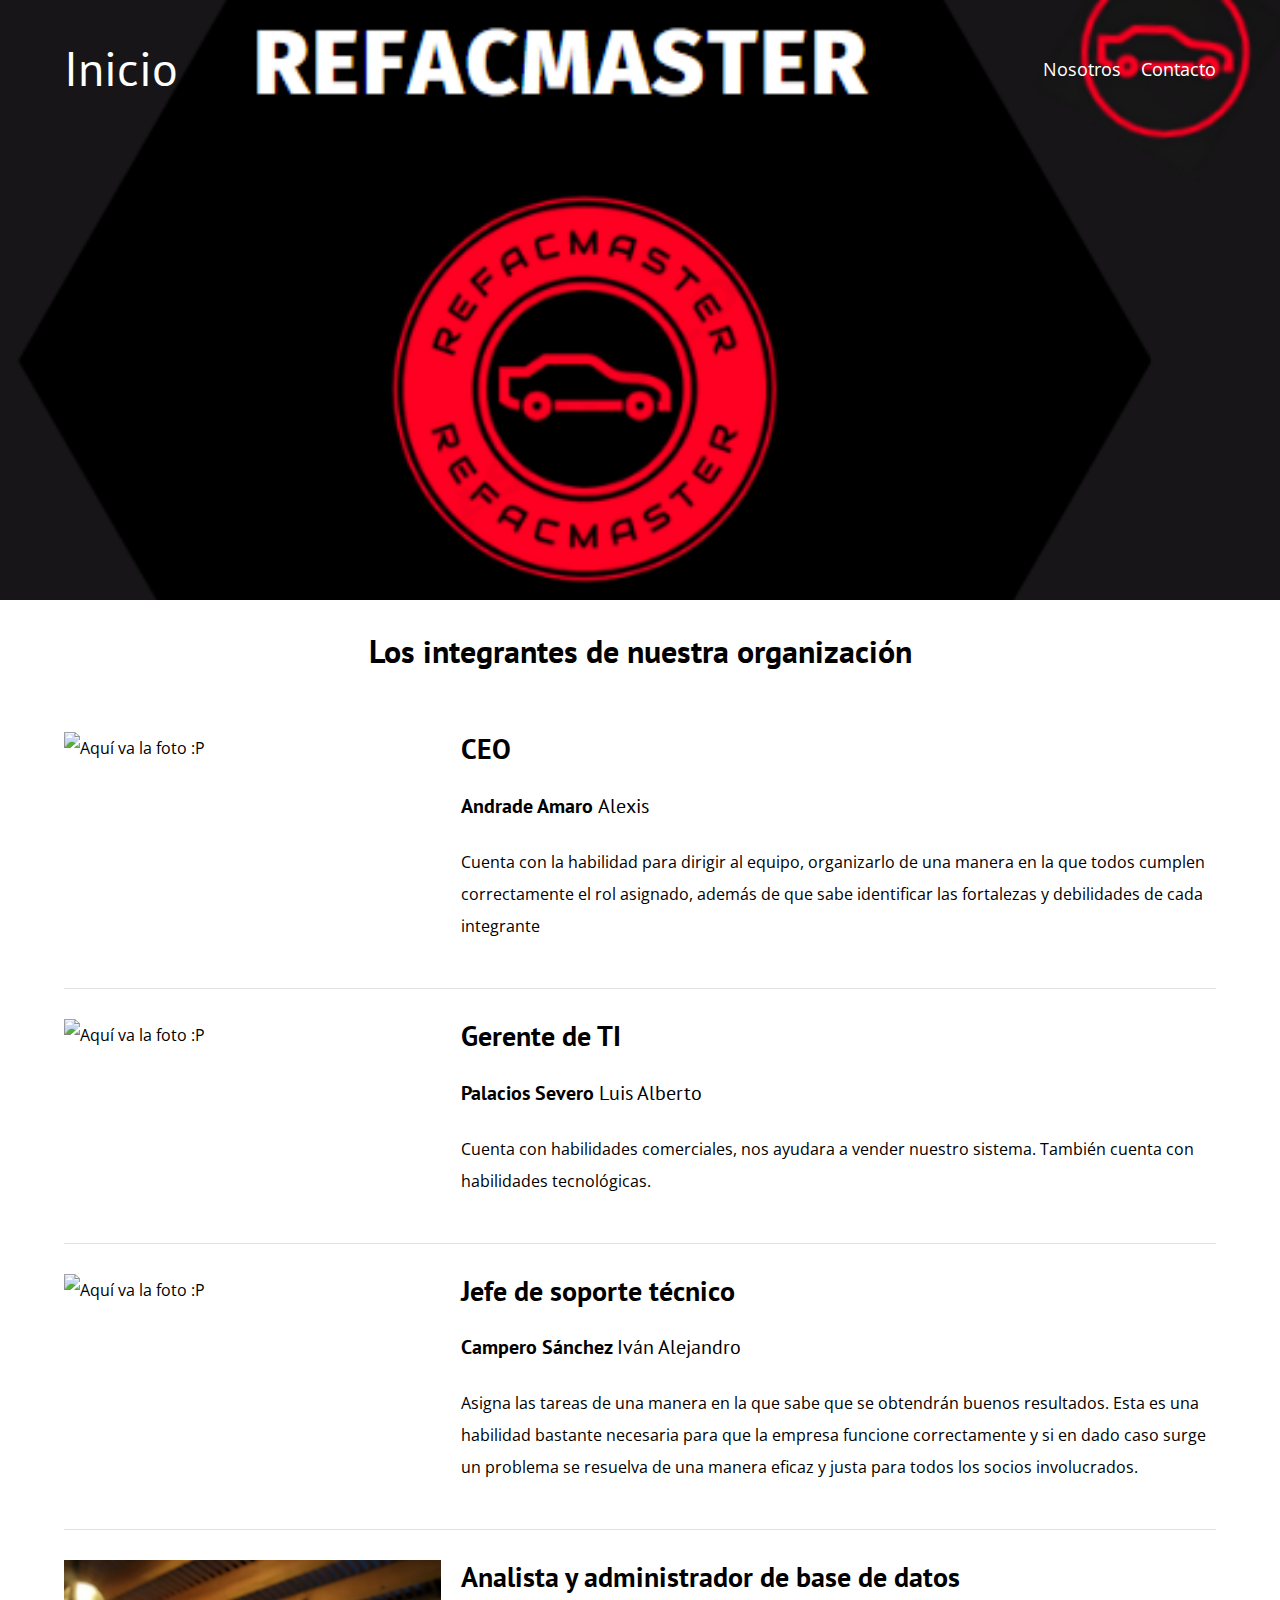
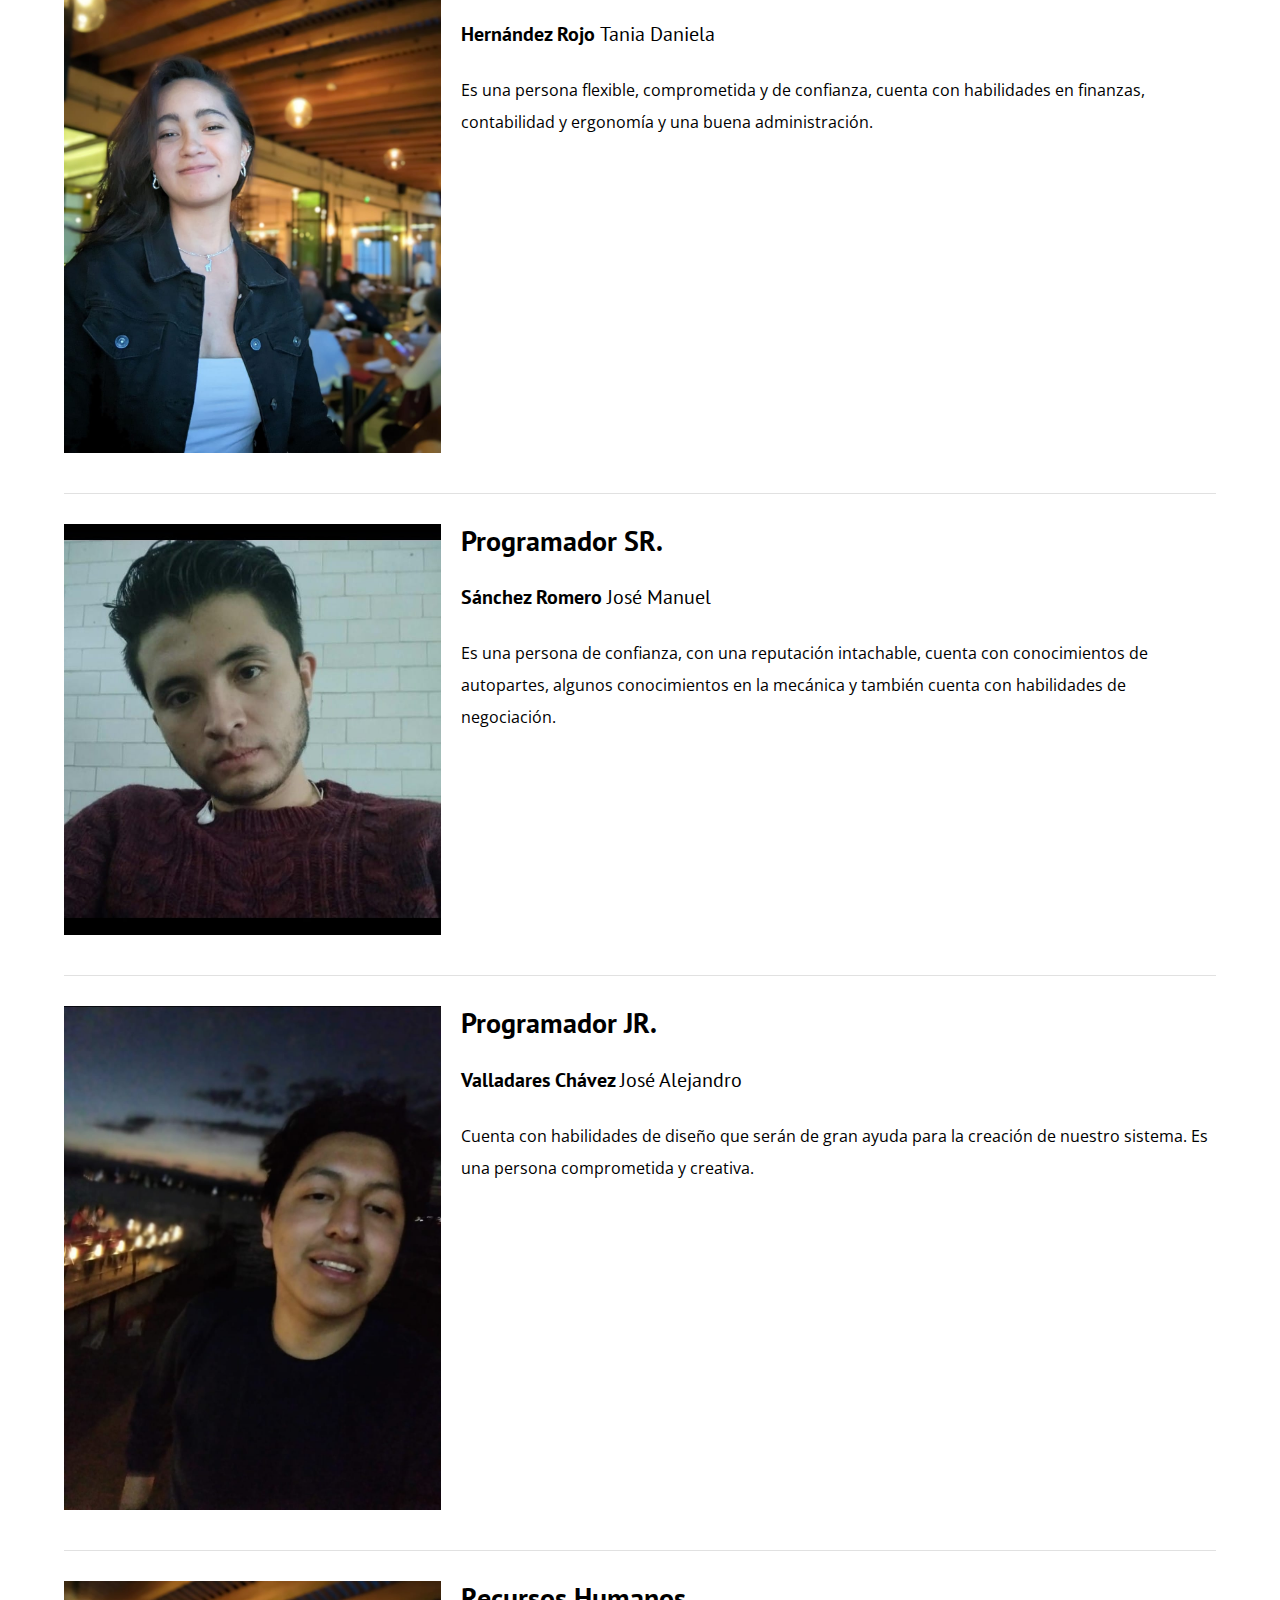
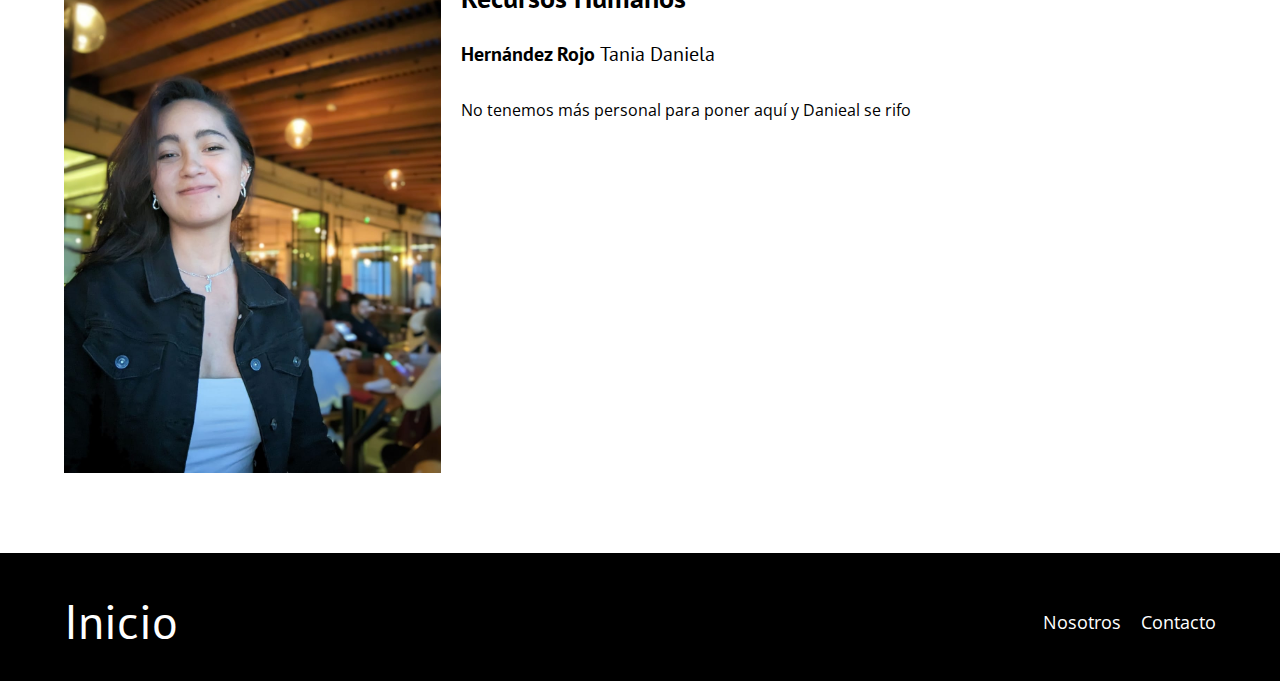
==== cursos.html @ 2805e632 "Add files via upload" ====
<!DOCTYPE html>
<html lang="en">
<head>
    <meta charset="UTF-8">
    <meta name="viewport" content="width=device-width, initial-scale=1.0">
    
    <link rel="stylesheet" href="css/normalize.css">
    <link href="https://fonts.googleapis.com/css2?family=Open+Sans&family=PT+Sans:wght@400;700&display=swap" rel="stylesheet">
    <link rel="stylesheet" href="css/style.css">
</head>
<body>

    <header class="header">

        <div class="contenedor">
            <div class="barra">
                <a class="logo" href="index.html">
                    <h1 class="logo__nombre no-margin centrar-texto">Inicio<span class="logo__bold"></span></h1>
                </a>

                <nav class="navegacion">
                    <a href="cursos.html" class="navegacion__enlace">Nosotros</a>
                    <a href="contacto.html" class="navegacion__enlace">Contacto</a>
                </nav>
            </div>
        </div>
    </header>

    <main class="contenedor">
        <h3 class="centrar-texto">Los integrantes de nuestra organización</h3>

        <div class="curso">
            <div class="curso__imagen">
                <img src="img/SN.jpg" alt="Aquí va la foto :P">
            </div>
            <div class="curso__informacion">
                <h4 class="no-margin">CEO</h4>
                <p class="curso__label">Andrade Amaro 
                    <span class="curso__info">Alexis</span>
                </p>
                <p class="curso__descripcion">
                    Cuenta con la habilidad para dirigir al equipo, organizarlo de una manera en 
                    la que todos cumplen correctamente el rol asignado, además de que sabe 
                    identificar las fortalezas y debilidades de cada integrante
                </p>
            </div> <!--.curso-informacion-->
        </div> <!--.curso -->

        <div class="curso">
            <div class="curso__imagen">
                <img src="img/SN.jpg" alt="Aquí va la foto :P">
            </div>
            <div class="curso__informacion">
                <h4 class="no-margin">Gerente de TI</h4>
                <p class="curso__label">Palacios Severo 
                    <span class="curso__info">Luis Alberto</span>
                </p>
             
                <p class="curso__descripcion">
                    Cuenta con habilidades comerciales, nos ayudara a vender 
                    nuestro sistema. También cuenta con habilidades tecnológicas. 
                </p>
            </div> <!--.curso-informacion-->
        </div> <!--.curso -->

        <div class="curso">
            <div class="curso__imagen">
                <img src="img/SN.jpg" alt="Aquí va la foto :P">
            </div>
            <div class="curso__informacion">
                <h4 class="no-margin">Jefe de soporte técnico</h4>
                <p class="curso__label">Campero Sánchez
                    <span class="curso__info">Iván Alejandro</span>
                </p>
                <p class="curso__descripcion">
                    Asigna las tareas de una manera en la que sabe que se obtendrán 
                    buenos resultados. Esta es una habilidad bastante necesaria para 
                    que la empresa funcione correctamente y si en dado caso surge un
                     problema se resuelva de una manera eficaz y justa para todos los
                      socios involucrados. 
                </p>
            </div> <!--.curso-informacion-->
        </div> <!--.curso -->
        <div class="curso">
            <div class="curso__imagen">
                <img src="img/FotoDaniela.jpeg" alt="Aquí va la foto :P">
            </div>
            <div class="curso__informacion">
                <h4 class="no-margin">Analista y administrador de base de datos</h4>
                <p class="curso__label">Hernández Rojo
                    <span class="curso__info">Tania Daniela</span>
                </p>
                <p class="curso__descripcion">
                    Es una persona flexible, comprometida y de confianza, 
                    cuenta con habilidades en finanzas, contabilidad y ergonomía y una buena administración.
                </p>
            </div> <!--.curso-informacion-->
        </div> <!--.curso --><div class="curso">
            <div class="curso__imagen">
                <img src="img/FotoManuel.jpeg" alt="Aquí va la foto :P">
            </div>
            <div class="curso__informacion">
                <h4 class="no-margin">Programador SR.</h4>
                <p class="curso__label">Sánchez Romero
                    <span class="curso__info">José Manuel</span>
                </p>
                <p class="curso__descripcion">
                    Es una persona de confianza, con una reputación intachable, 
                    cuenta con conocimientos de autopartes, algunos conocimientos en la
                     mecánica y también cuenta con habilidades de negociación. 
                </p>
            </div> <!--.curso-informacion-->
        </div> <!--.curso --><div class="curso">
            <div class="curso__imagen">
                <img src="img/FotoAlejandro.jpeg" alt="Aquí va la foto :P">
            </div>
            <div class="curso__informacion">
                <h4 class="no-margin">Programador JR.</h4>
                <p class="curso__label">Valladares Chávez
                    <span class="curso__info">José Alejandro</span>
                </p>
                <p class="curso__descripcion">
                    Cuenta con habilidades de diseño que serán de gran ayuda para 
                    la creación de nuestro sistema. Es una persona comprometida y creativa. 
                </p>
            </div> <!--.curso-informacion-->
        </div> <!--.curso --><div class="curso">
            <div class="curso__imagen">
                <img src="img/FotoDaniela.jpeg" alt="Aquí va la foto :P">
            </div>
            <div class="curso__informacion">
                <h4 class="no-margin">Recursos Humanos</h4>
                <p class="curso__label">Hernández Rojo
                    <span class="curso__info">Tania Daniela</span>
                </p>
                <p class="curso__descripcion">
                    No tenemos más personal para poner aquí y Danieal se rifo
                </p>
            </div> <!--.curso-informacion-->
        </div> <!--.curso -->
        
    </main>

    <footer class="footer">
        <div class="contenedor">
            <div class="barra">
                <a class="logo" href="index.html">
                    <h1 class="logo__nombre no-margin centrar-texto">Inicio<span class="logo__bold"></span></h1>
                </a>

                <nav class="navegacion">
                    <a href="cursos.html" class="navegacion__enlace">Nosotros</a>
                    <a href="contacto.html" class="navegacion__enlace">Contacto</a>
                </nav>
            </div>
        </div>
    </footer>
    <script src="js/modernizr.js"></script>
</body>
</html>
---- css/style.css ----
:root {
    --fuenteHeading: 'PT Sans', sans-serif;
    --fuenteParrafos: 'Open Sans', sans-serif;

    --primario: #784D3C;
    --gris: #e1e1e1;
    --blanco: #ffffff;
    --negro: #000000;
}
html {
    box-sizing: border-box;
    font-size: 62.5%; /* 1 rem = 10px */    
}
*, *:before, *:after {
    box-sizing: inherit;
}
body {
    font-family: var(--fuenteParrafos);
    font-size: 1.6rem;
    line-height: 2;
}

/** Globales **/
.contenedor {
    width: min(90%, 120rem);
    margin: 0 auto;
}
a {
    text-decoration: none;
}
h1, h2, h3, h4 {
    font-family: var(--fuenteHeading);
    line-height: 1.2;
}
h1 {
    font-size: 4.8rem;
}
h2 {
    font-size: 4rem;
}
h3 {
    font-size: 3.2rem;
}
h4 {
    font-size: 2.8rem;
}
img {
    max-width: 100%;
}
/** Utilidades **/
.no-margin {
    margin: 0;
}
.no-padding {
    padding: 0;
}
.centrar-texto {
    text-align: center;
}

/** Header **/
.webp .header {
    background-image: url(../img/bannerRefacMaster.webp);
}
.no-webp .header {
    background-image: url(../img/bannerRefacMaster.jpg);
}
.header {
    height: 60rem;
    background-size: cover;
    background-repeat: no-repeat;
    background-position: center center;
}
.header__texto {
   text-align: center;
   color: var(--blanco);
   margin-top: 5rem;
}
@media (min-width: 768px) {
    .header__texto {
        margin-top: 15rem;
    }
}
.barra {
    padding-top: 4rem;
}

@media (min-width: 768px) {
    .barra {
        display: flex;
        justify-content: space-between;
        align-items: center;
    }
}
.logo {
    color: var(--blanco);
    
}
.logo__nombre {
    font-weight: 400;
}
.logo__bold {
    font-weight: 700;
}
@media (min-width: 768px) {
    .navegacion {
        display: flex;
        gap: 2rem;
    }
}
.navegacion__enlace {
    display: block;
    text-align: center;
    font-size: 1.8rem;
    color: var(--blanco);
}

@media (min-width: 768px) {
    .contenido-principal {
        display: grid;
        grid-template-columns: 2fr 1fr;
        column-gap: 4rem;
    }
}

.entrada {
    border-bottom: 1px solid var(--gris);
    margin-bottom: 2rem;
}
.entrada:last-of-type {
    border: none;
    margin-bottom: 0;
}
.boton {
    display: block;
    font-family: var(--fuenteHeading);
    color: var(--blanco);
    text-align: center;
    padding: 1rem 3rem;
    font-size: 1.8rem;
    text-transform: uppercase;
    font-weight: 700;
    margin-bottom: 2rem;
    border: none;
}

@media (min-width: 768px) {
    .boton {
        display: inline-block;

    }
}
.boton:hover {
    cursor: pointer;
}
.boton--primario {
    background-color: var(--negro);
}
.boton--secundario {
    background-color: var(--primario);
}

.cursos {
    list-style: none;
}

.widget-curso {
    border-bottom: 1px solid var(--gris);
    margin-bottom: 2rem;
}
.widget-curso:last-of-type {
    border: none;
    margin-bottom: 0;
}
.widget-curso__label {
    font-family: var(--fuenteHeading);
    font-weight: bold;
}
.widget-curso__info {
    font-weight: normal;
}
.widget-curso__label,
.widget-curso__info {
    font-size: 2rem;
}

.footer {
    background-color: var(--negro);
    padding-bottom: 3rem;
    margin-top: 4rem;
}

/** Sobre Nosotros **/
@media (min-width: 768px) {
    .sobre-nosotros {
        display: grid;
        grid-template-columns: repeat(2, 1fr);
        column-gap: 2rem;
    }
}

/** Cursos **/
.curso {
    padding: 3rem 0;
    border-bottom: 1px solid var(--gris);
}
@media (min-width: 768px) {
    .curso {
        display: grid;
        grid-template-columns: 1fr 2fr;
        column-gap: 2rem;
    }
}
.curso:last-of-type {
   border: none;
}
.curso__label {
    font-family: var(--fuenteHeading);
    font-weight: bold;
}
.curso__info {
    font-weight: normal;
}
.curso__label,
.curso__info {
    font-size: 2rem;
}

/** Contacto **/
.contacto-bg {
    background-image: url(../img/Contactanos.png);
    height: 60rem;
    background-size: cover;
    background-repeat: no-repeat;
}
.error {
    background-color: rgb(185, 0, 0);
    padding: 1rem .5rem;
    text-align: center;
    color: var(--blanco);
}
.correcto {
    background-color: rgb(74, 185, 0);
    padding: 1rem .5rem;
    text-align: center;
    color: var(--blanco);
}

.formulario {
    background-color: var(--blanco);
    margin: -5rem auto 0 auto;
    width: 95%;
    padding: 5rem;
}
.campo {
    display: flex;
    margin-bottom: 2rem;
}
.campo__label {
    flex: 0 0 9rem;
    text-align: right;
    padding-right: 2rem;
}
.campo__field {
    flex: 1;
    border: 1px solid var(--gris);
}
.campo__field--textarea {
    height: 20rem;
}
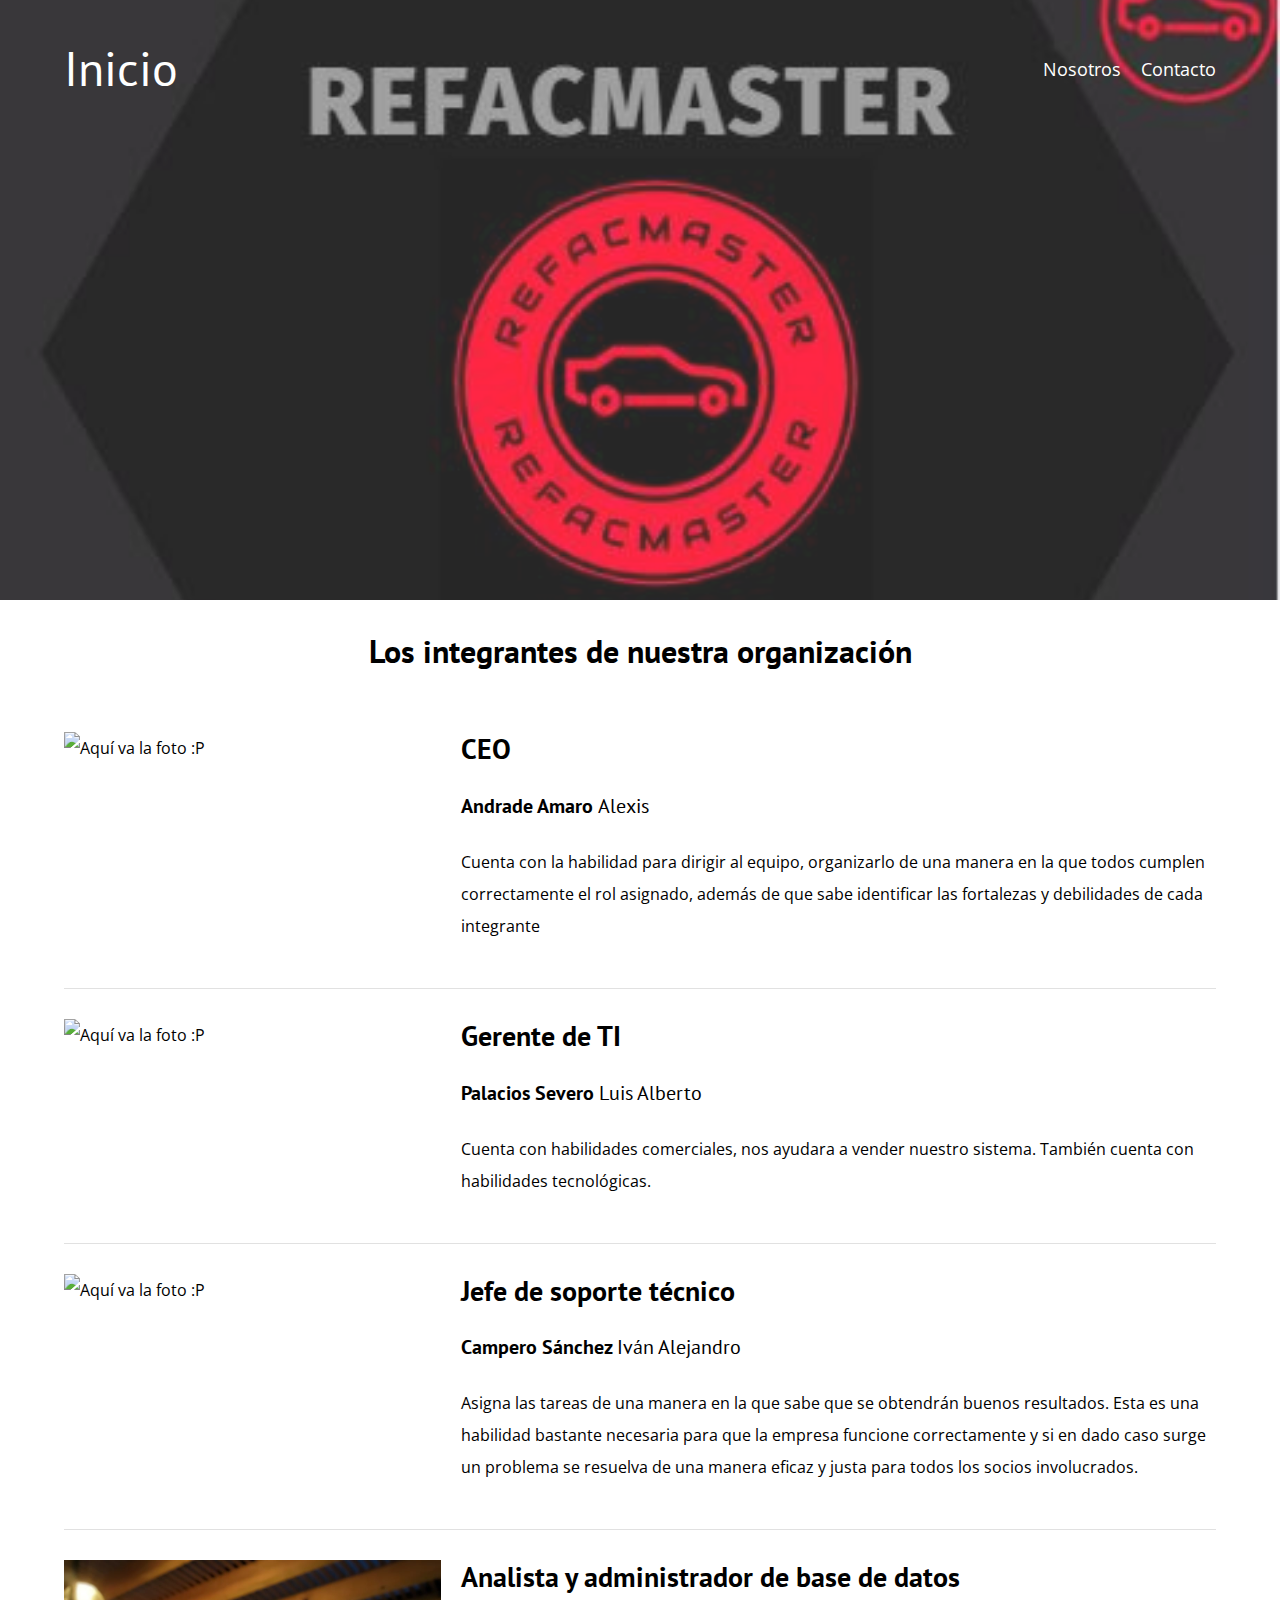
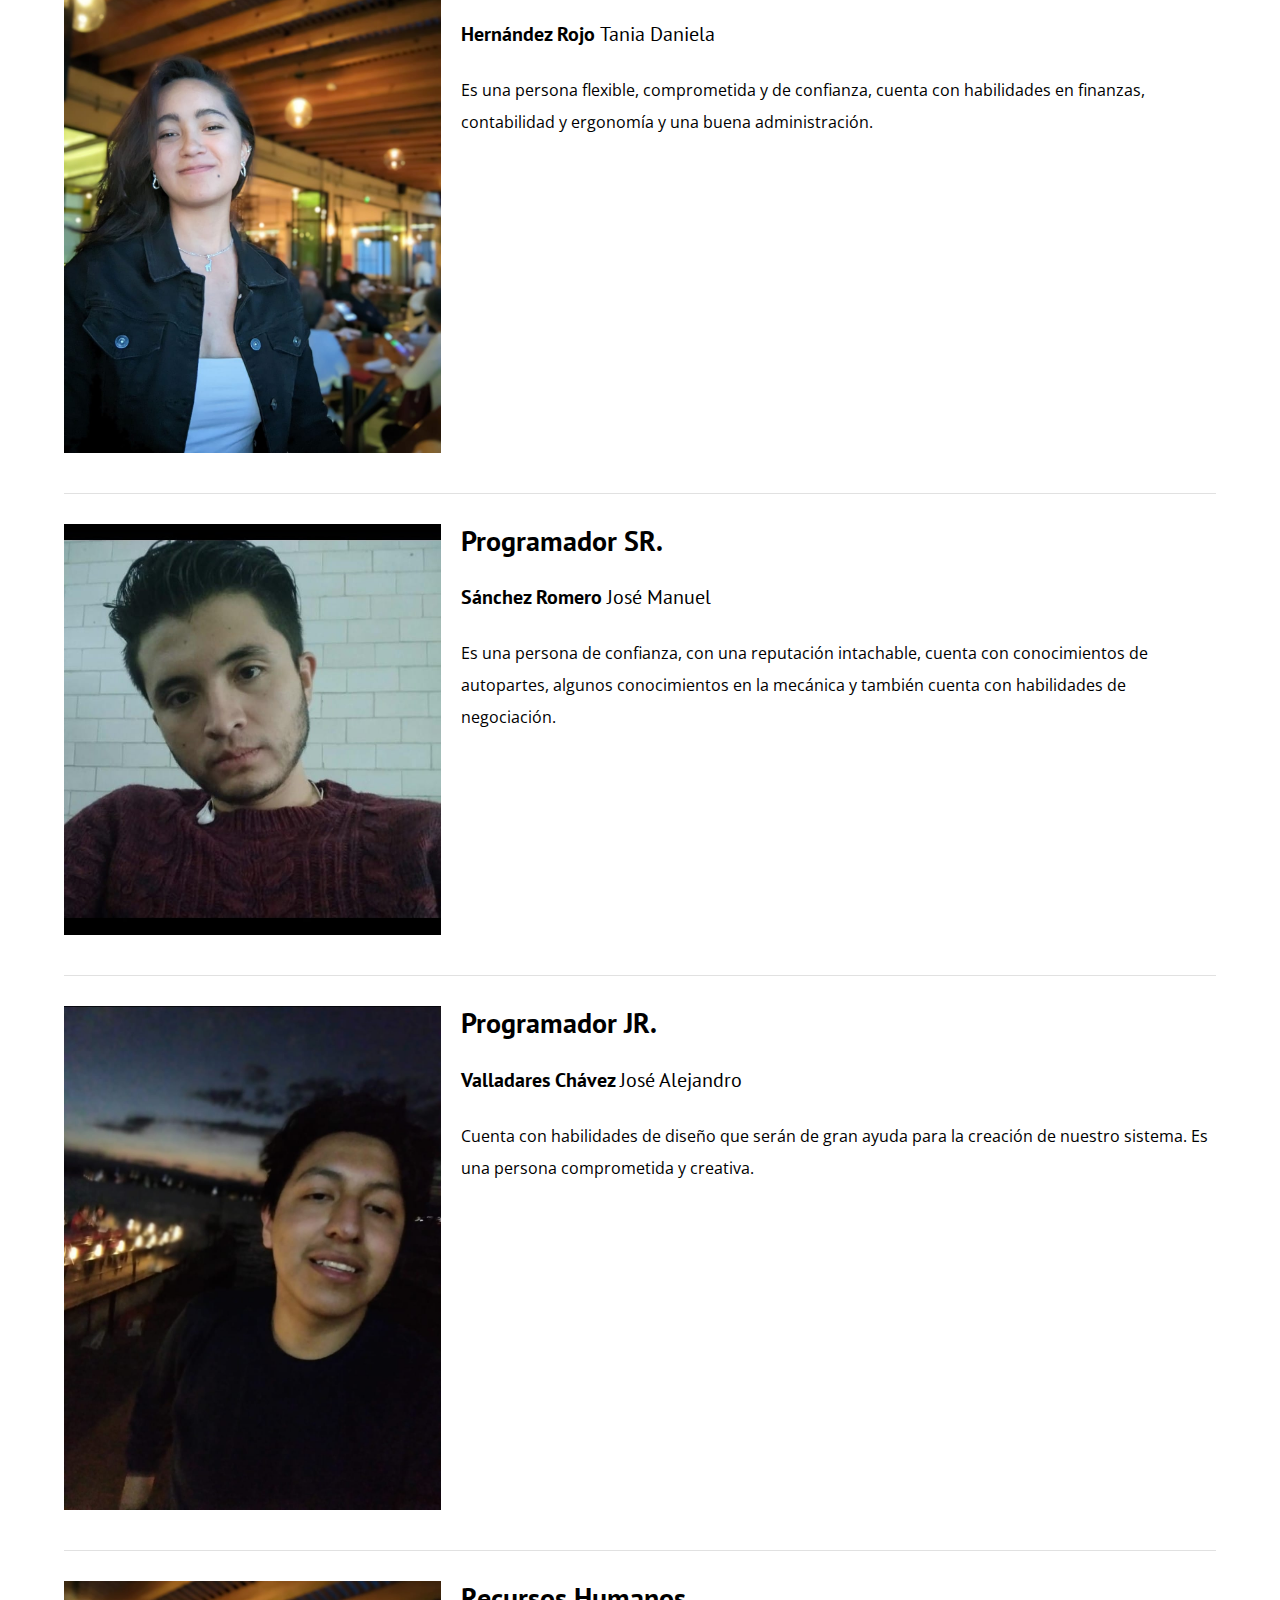
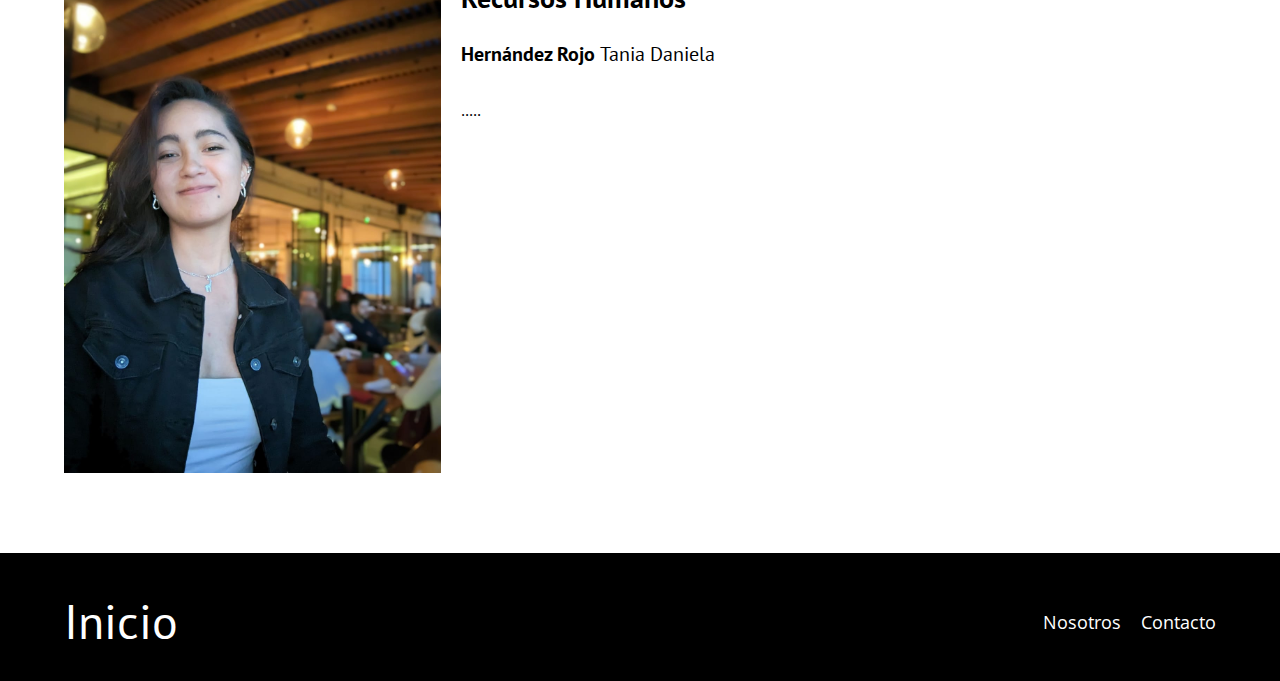
==== commit d217f522: "Update cursos.html" ====
--- a/cursos.html
+++ b/cursos.html
@@ -134,7 +134,7 @@
                     <span class="curso__info">Tania Daniela</span>
                 </p>
                 <p class="curso__descripcion">
-                    No tenemos más personal para poner aquí y Danieal se rifo
+                    .....
                 </p>
             </div> <!--.curso-informacion-->
         </div> <!--.curso -->
@@ -157,4 +157,4 @@
     </footer>
     <script src="js/modernizr.js"></script>
 </body>
-</html>+</html>
--- a/css/style.css
+++ b/css/style.css
@@ -61,9 +61,11 @@
 /** Header **/
 .webp .header {
     background-image: url(../img/bannerRefacMaster.webp);
+    opacity: 0.85
 }
 .no-webp .header {
     background-image: url(../img/bannerRefacMaster.jpg);
+    opacity: 0.85
 }
 .header {
     height: 60rem;
@@ -267,4 +269,4 @@
 }
 .campo__field--textarea {
     height: 20rem;
-}+}
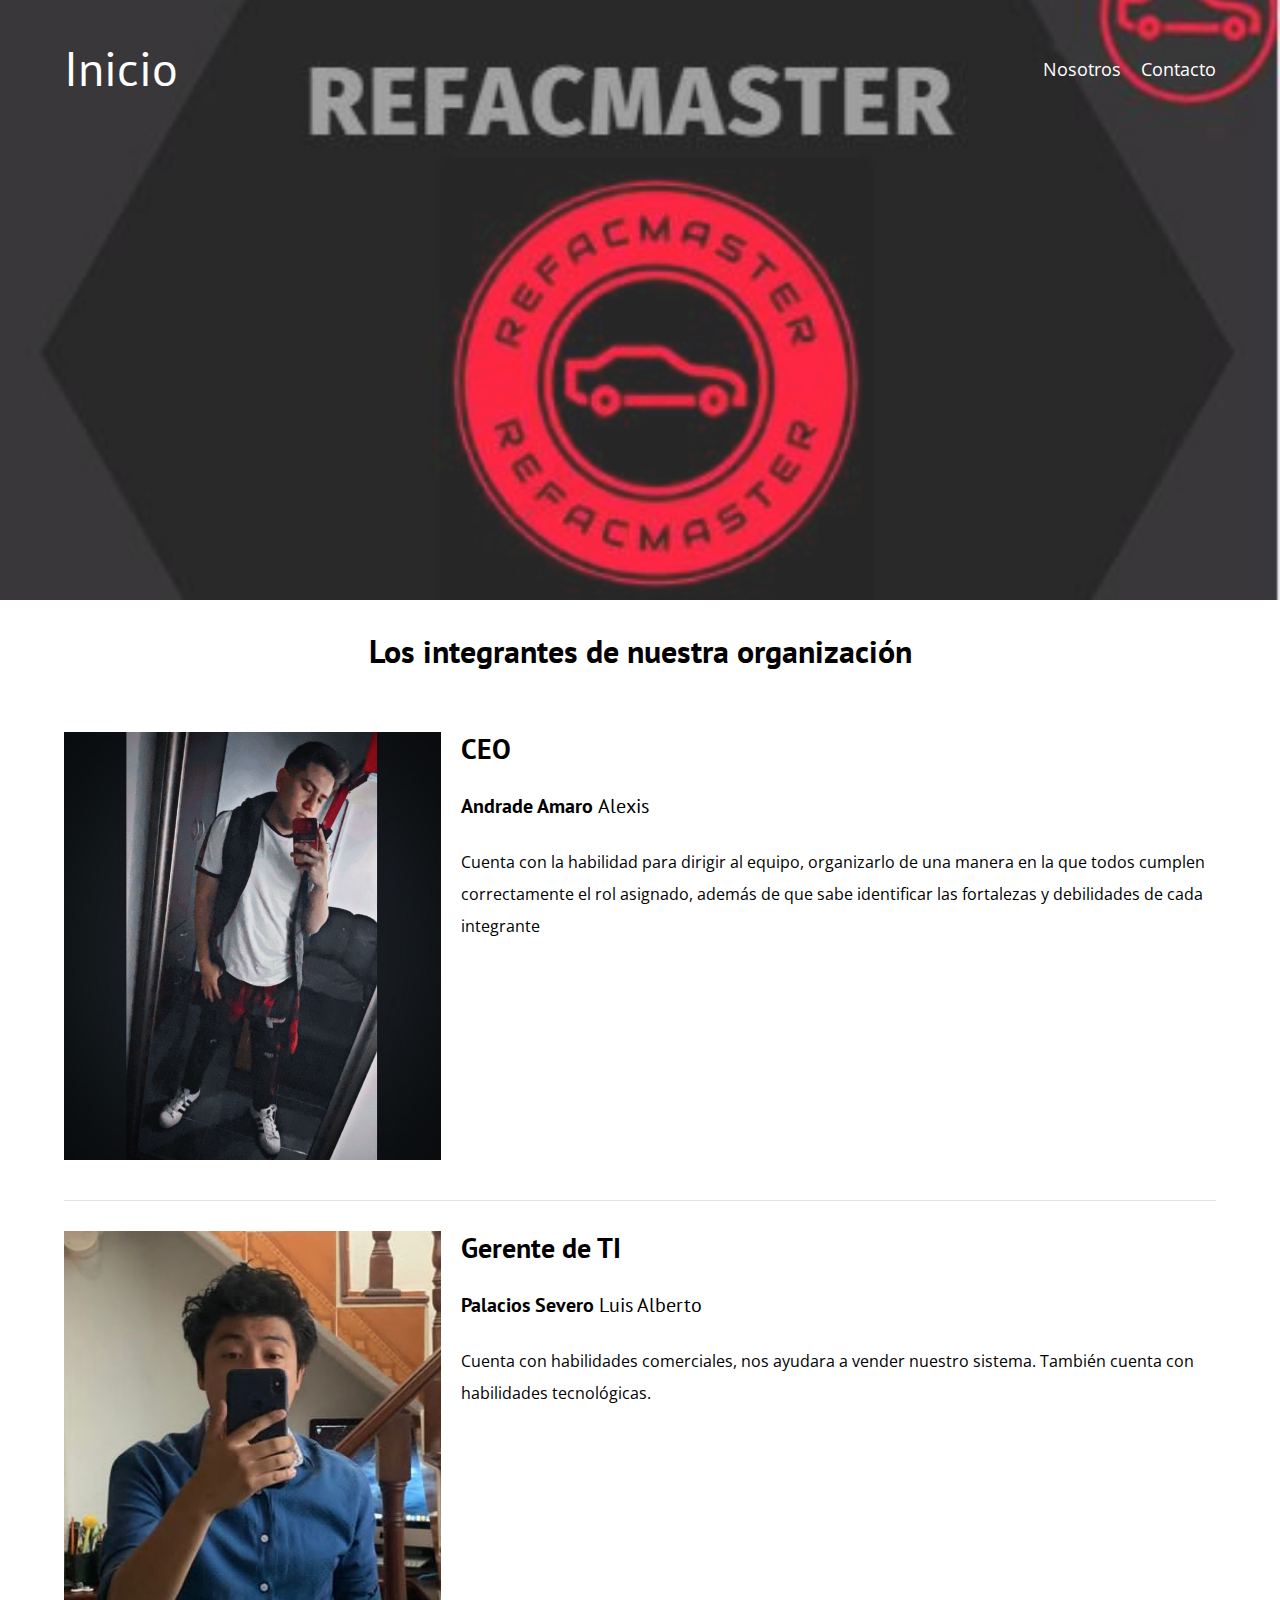
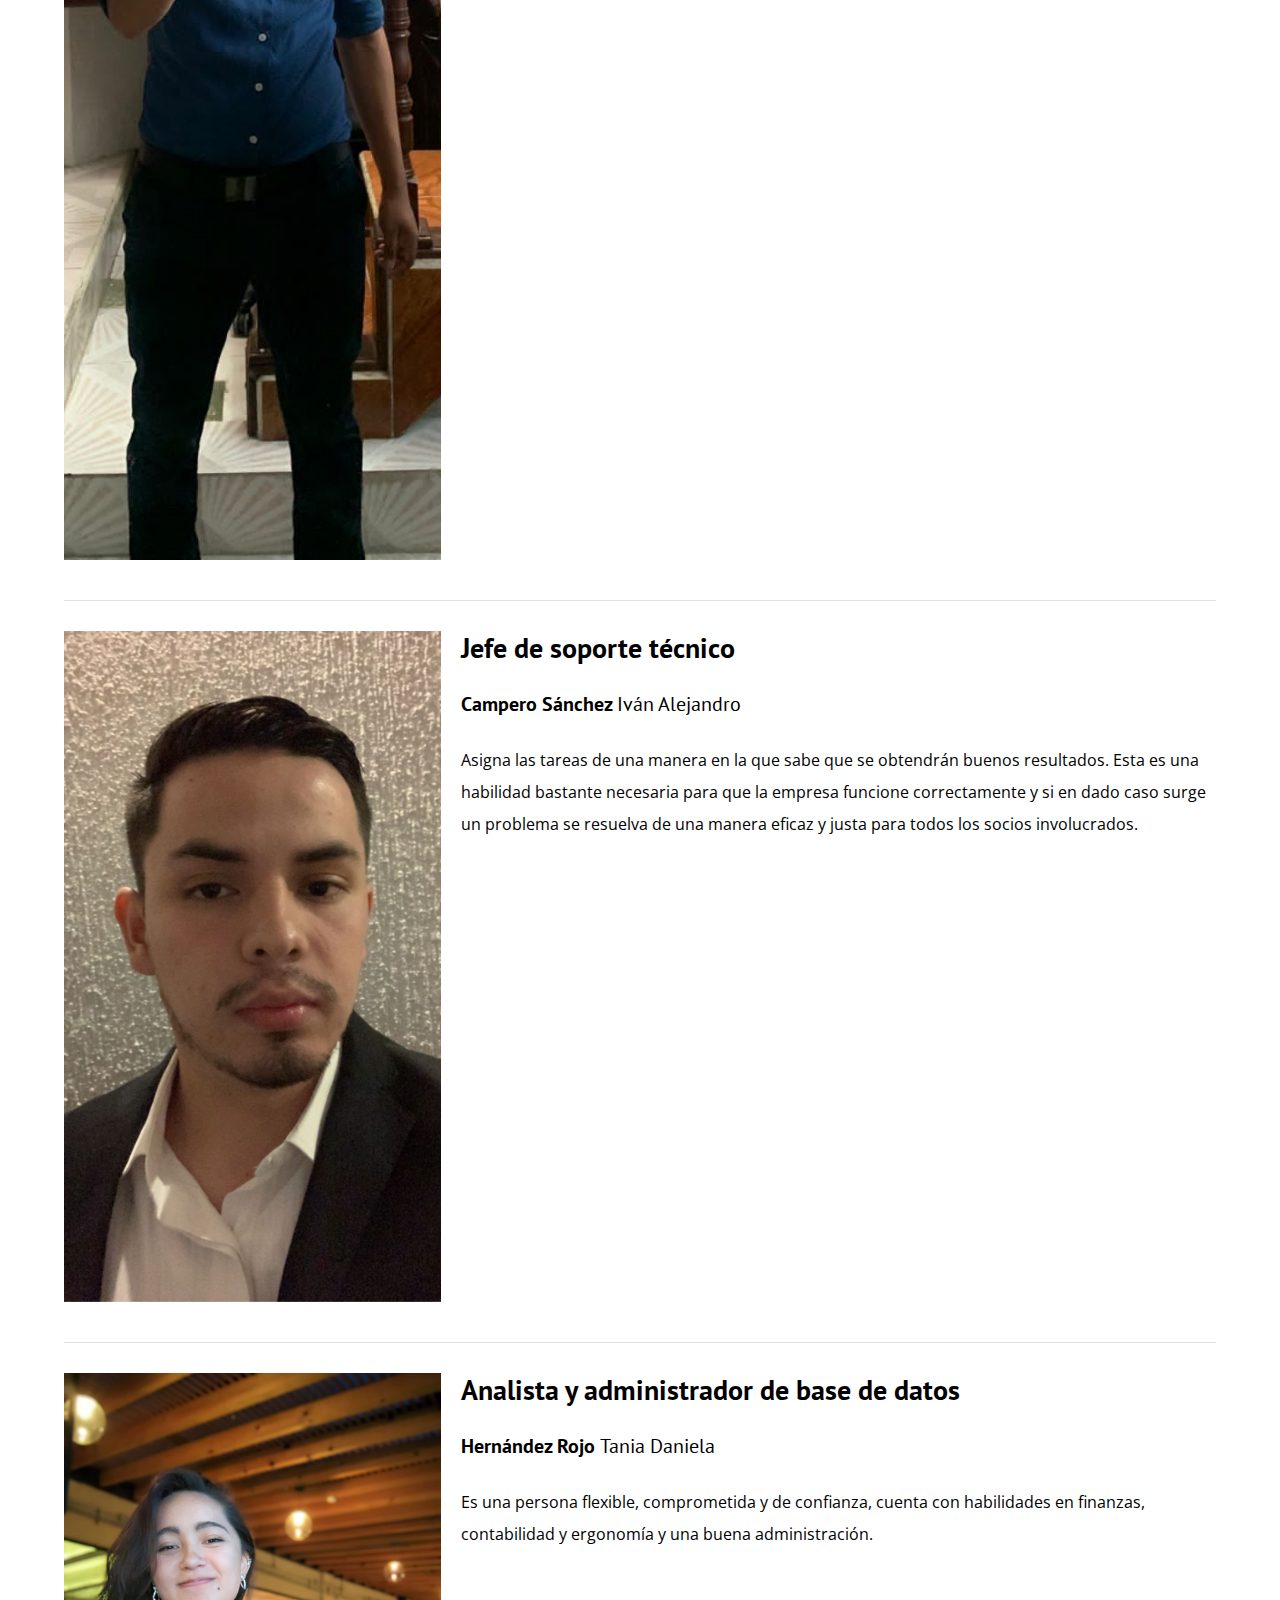
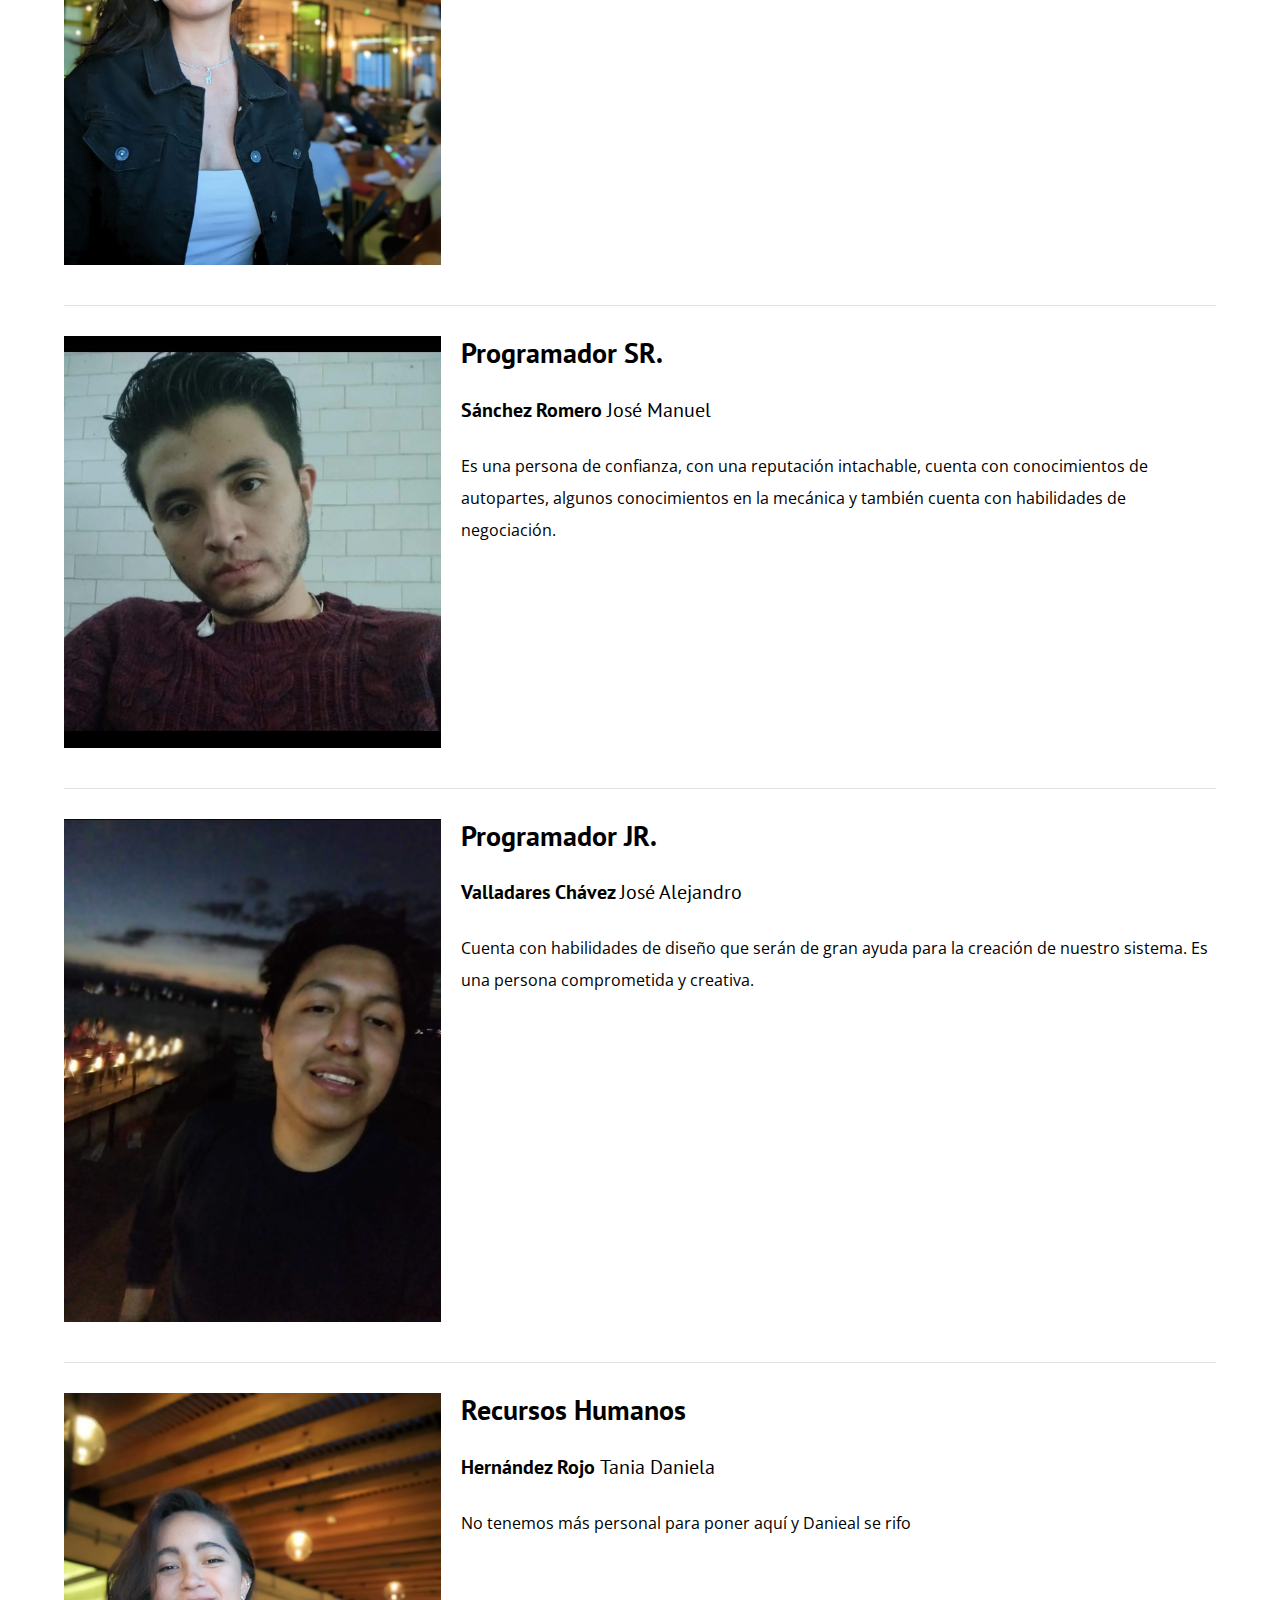
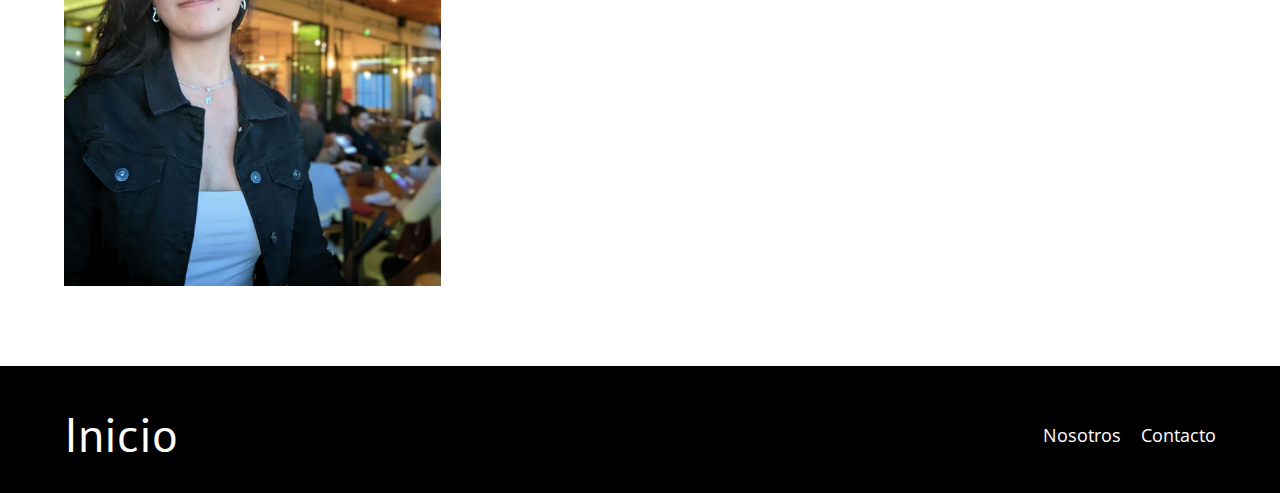
==== commit 1b6a660b: "Add files via upload" ====
--- a/cursos.html
+++ b/cursos.html
@@ -31,7 +31,7 @@
 
         <div class="curso">
             <div class="curso__imagen">
-                <img src="img/SN.jpg" alt="Aquí va la foto :P">
+                <img src="img/FotoAlexis.jpeg" alt="Aquí va la foto :P">
             </div>
             <div class="curso__informacion">
                 <h4 class="no-margin">CEO</h4>
@@ -48,7 +48,7 @@
 
         <div class="curso">
             <div class="curso__imagen">
-                <img src="img/SN.jpg" alt="Aquí va la foto :P">
+                <img src="img/FotoLuis.jpg" alt="Aquí va la foto :P">
             </div>
             <div class="curso__informacion">
                 <h4 class="no-margin">Gerente de TI</h4>
@@ -65,7 +65,7 @@
 
         <div class="curso">
             <div class="curso__imagen">
-                <img src="img/SN.jpg" alt="Aquí va la foto :P">
+                <img src="img/FotoCampero.jpeg" alt="Aquí va la foto :P">
             </div>
             <div class="curso__informacion">
                 <h4 class="no-margin">Jefe de soporte técnico</h4>
@@ -134,7 +134,7 @@
                     <span class="curso__info">Tania Daniela</span>
                 </p>
                 <p class="curso__descripcion">
-                    .....
+                    No tenemos más personal para poner aquí y Danieal se rifo
                 </p>
             </div> <!--.curso-informacion-->
         </div> <!--.curso -->
@@ -157,4 +157,4 @@
     </footer>
     <script src="js/modernizr.js"></script>
 </body>
-</html>
+</html>--- a/css/style.css
+++ b/css/style.css
@@ -61,11 +61,10 @@
 /** Header **/
 .webp .header {
     background-image: url(../img/bannerRefacMaster.webp);
-    opacity: 0.85
+    opacity: 0.85;
 }
 .no-webp .header {
     background-image: url(../img/bannerRefacMaster.jpg);
-    opacity: 0.85
 }
 .header {
     height: 60rem;
@@ -269,4 +268,4 @@
 }
 .campo__field--textarea {
     height: 20rem;
-}
+}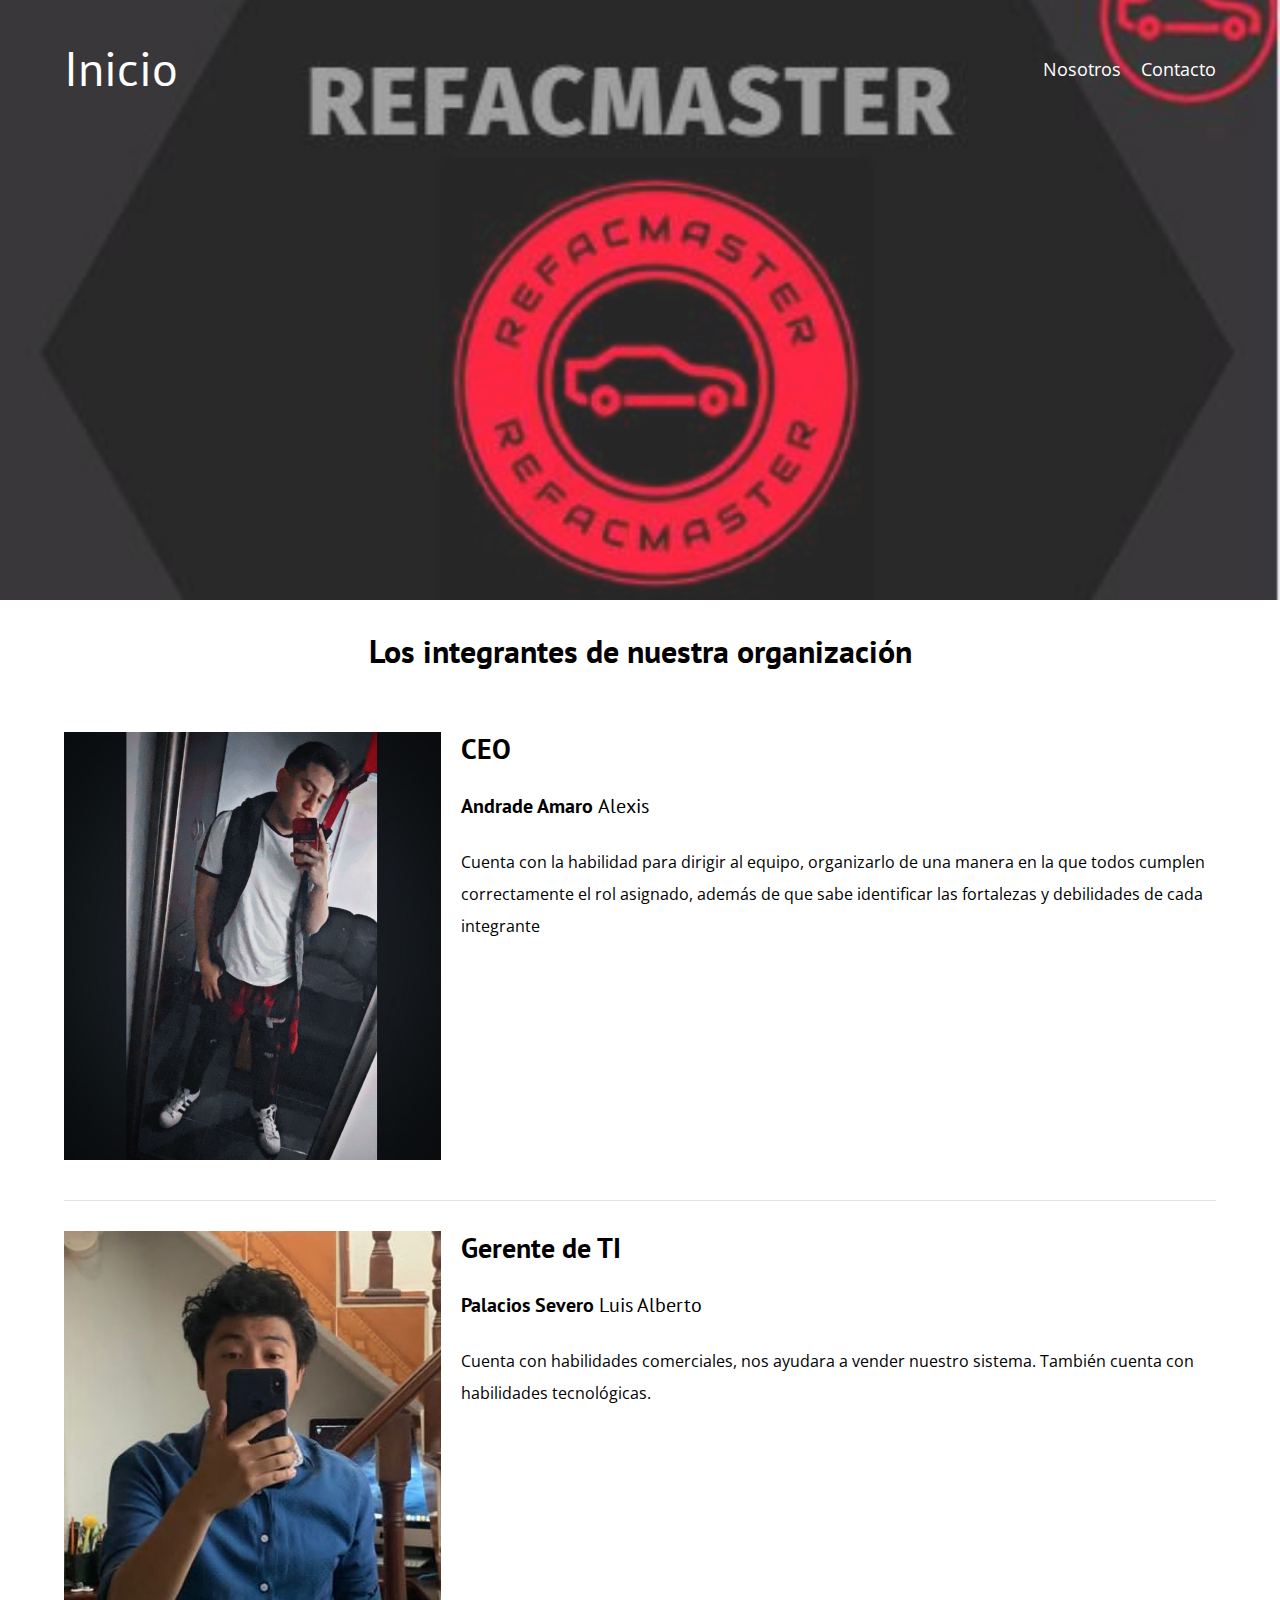
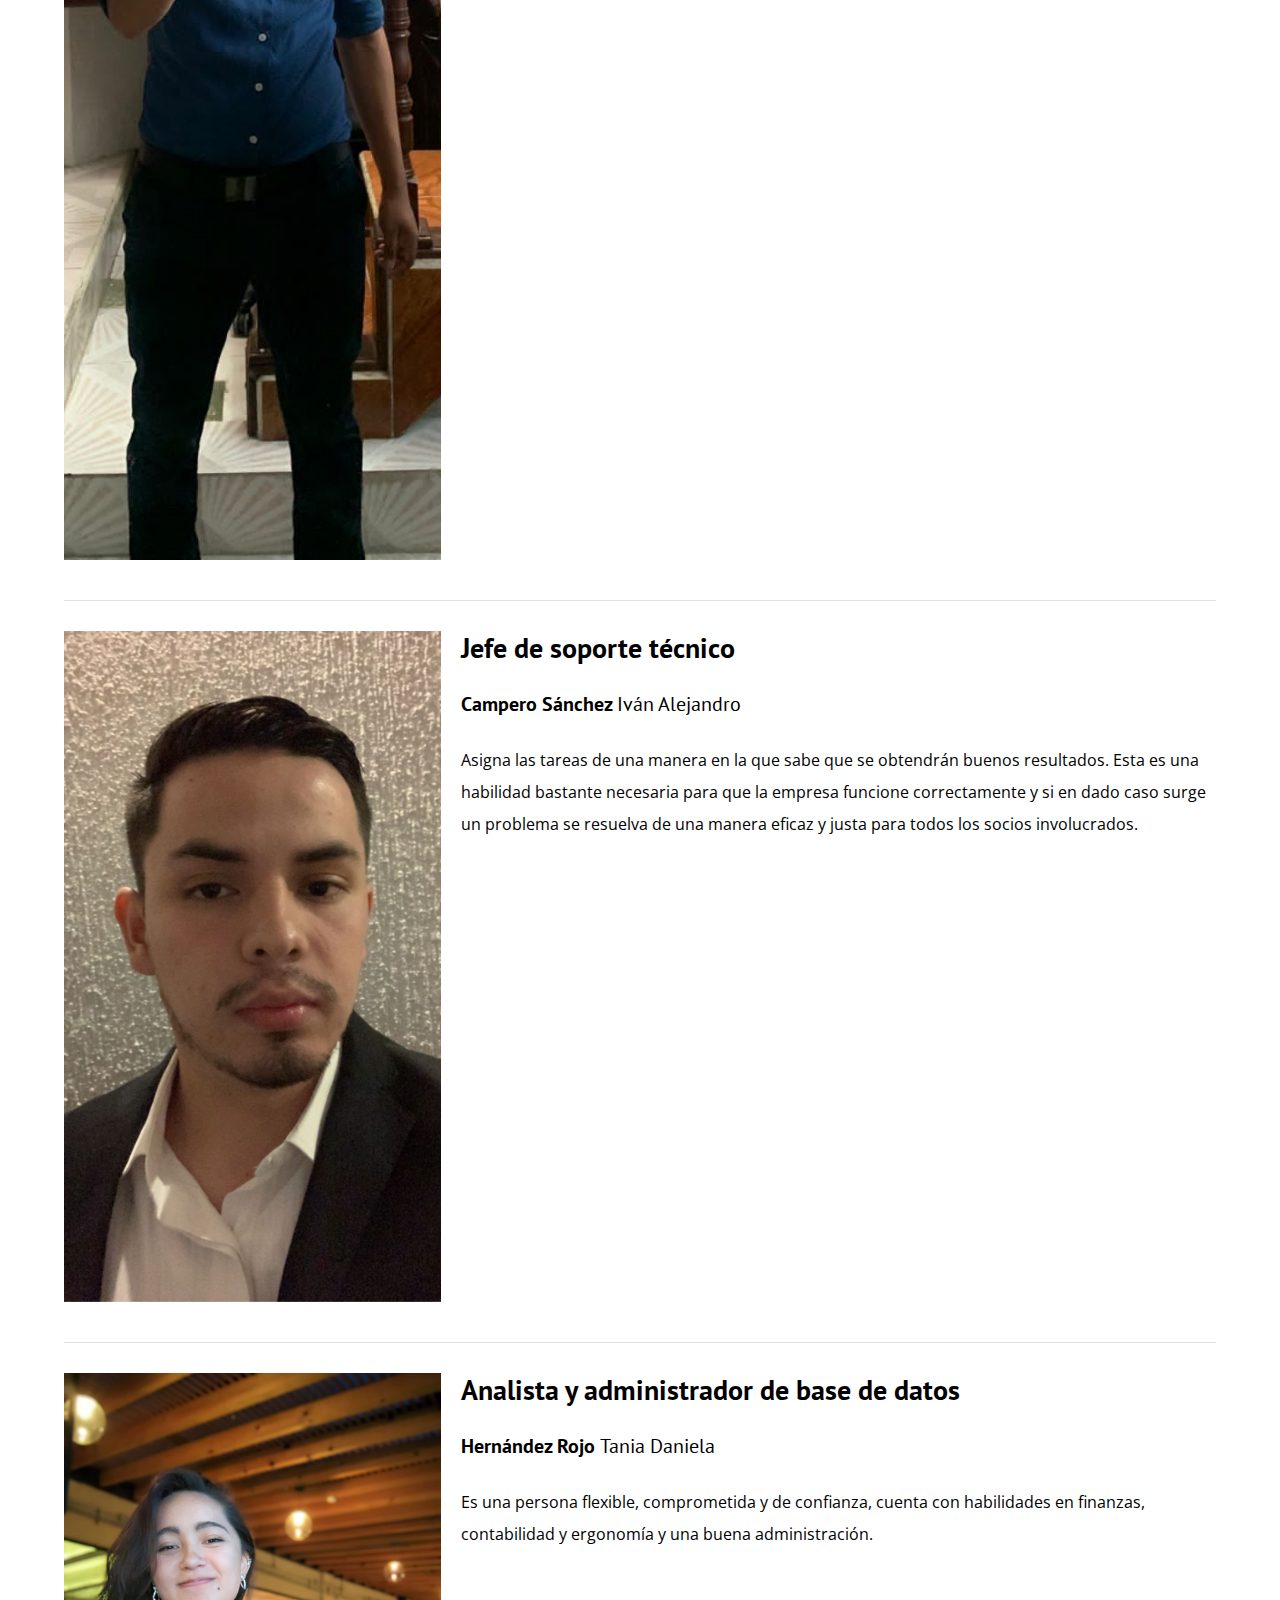
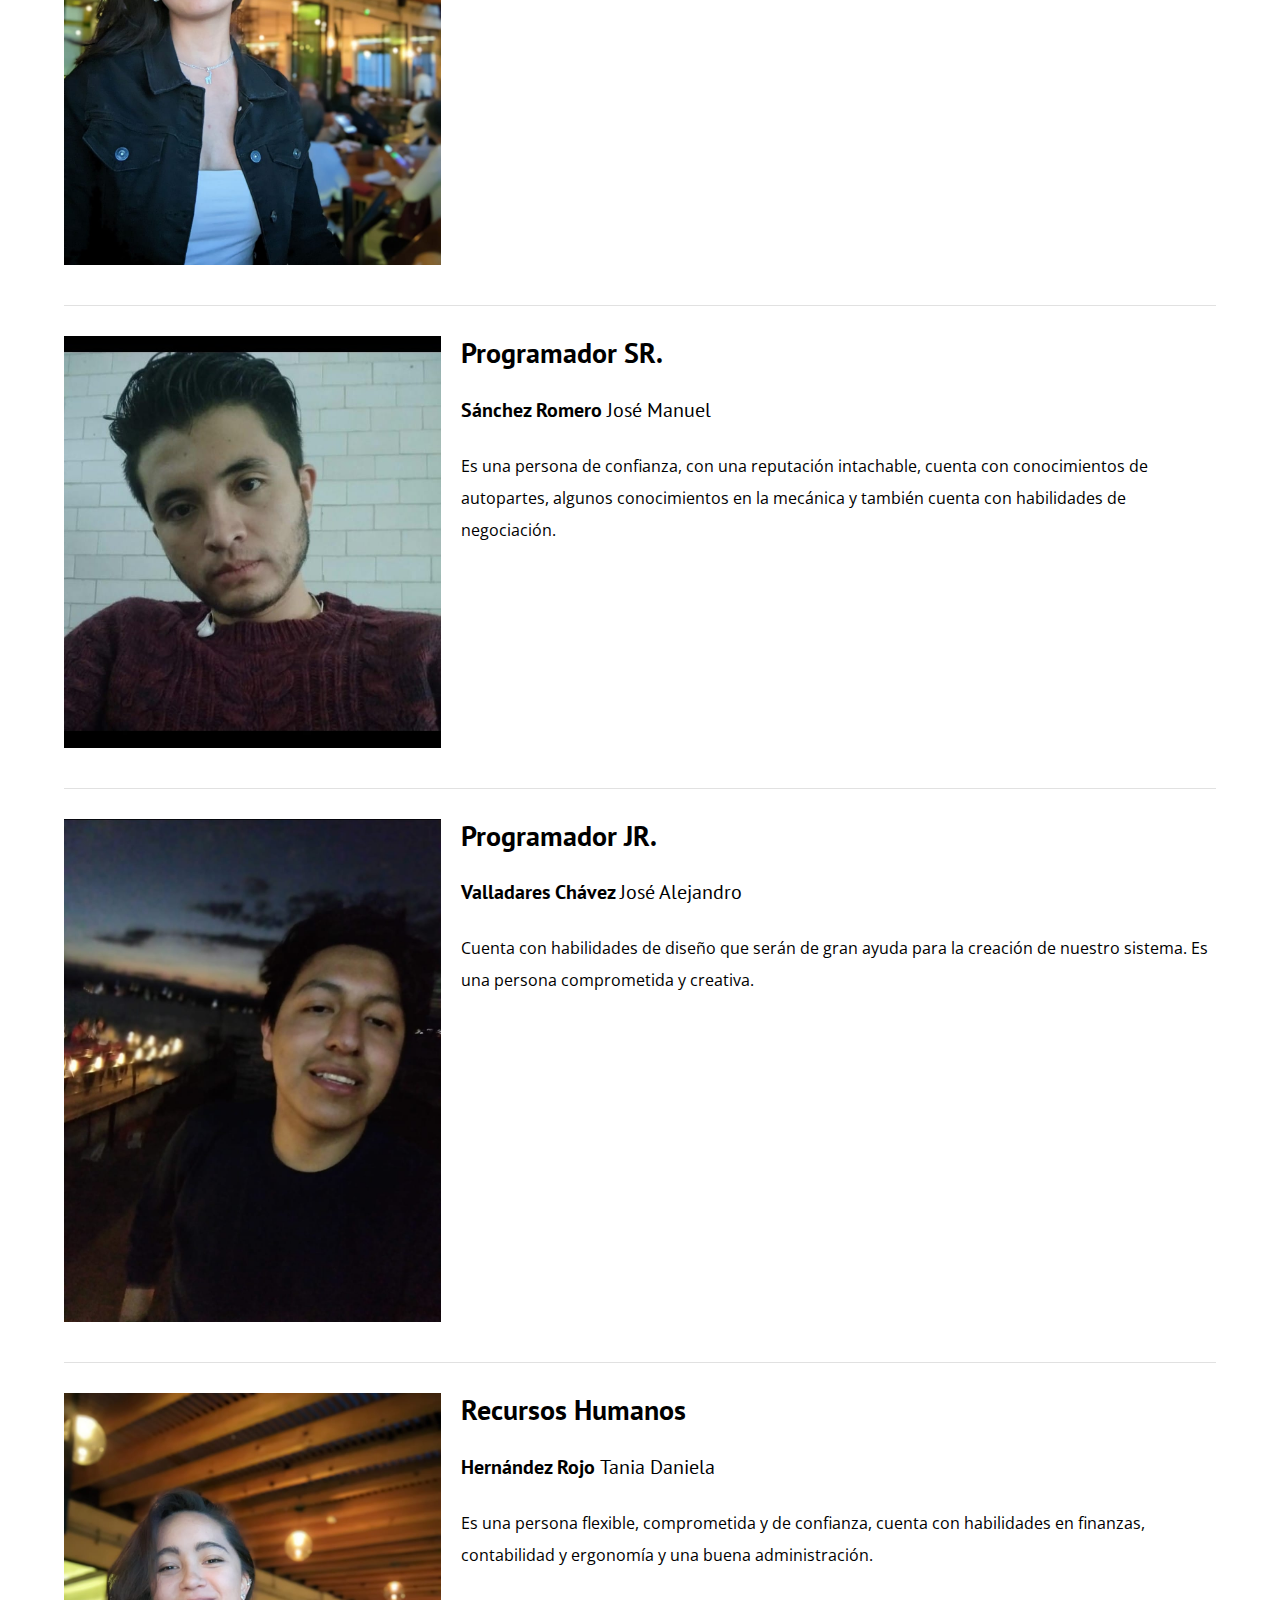
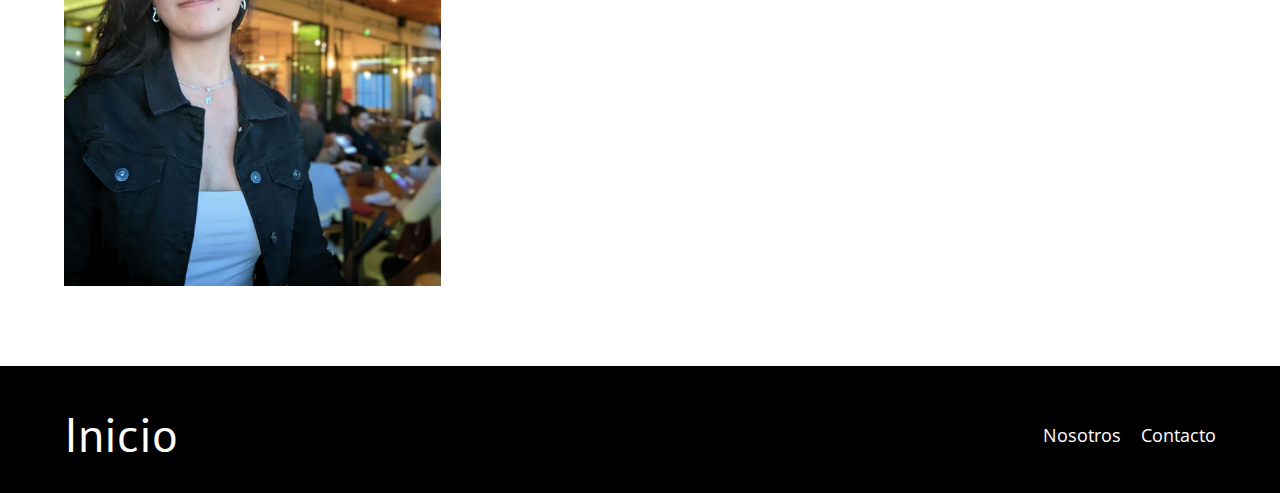
==== commit fe9cd89a: "nombre Daniela" ====
--- a/cursos.html
+++ b/cursos.html
@@ -134,7 +134,8 @@
                     <span class="curso__info">Tania Daniela</span>
                 </p>
                 <p class="curso__descripcion">
-                    No tenemos más personal para poner aquí y Danieal se rifo
+                    Es una persona flexible, comprometida y de confianza, 
+                    cuenta con habilidades en finanzas, contabilidad y ergonomía y una buena administración.
                 </p>
             </div> <!--.curso-informacion-->
         </div> <!--.curso -->
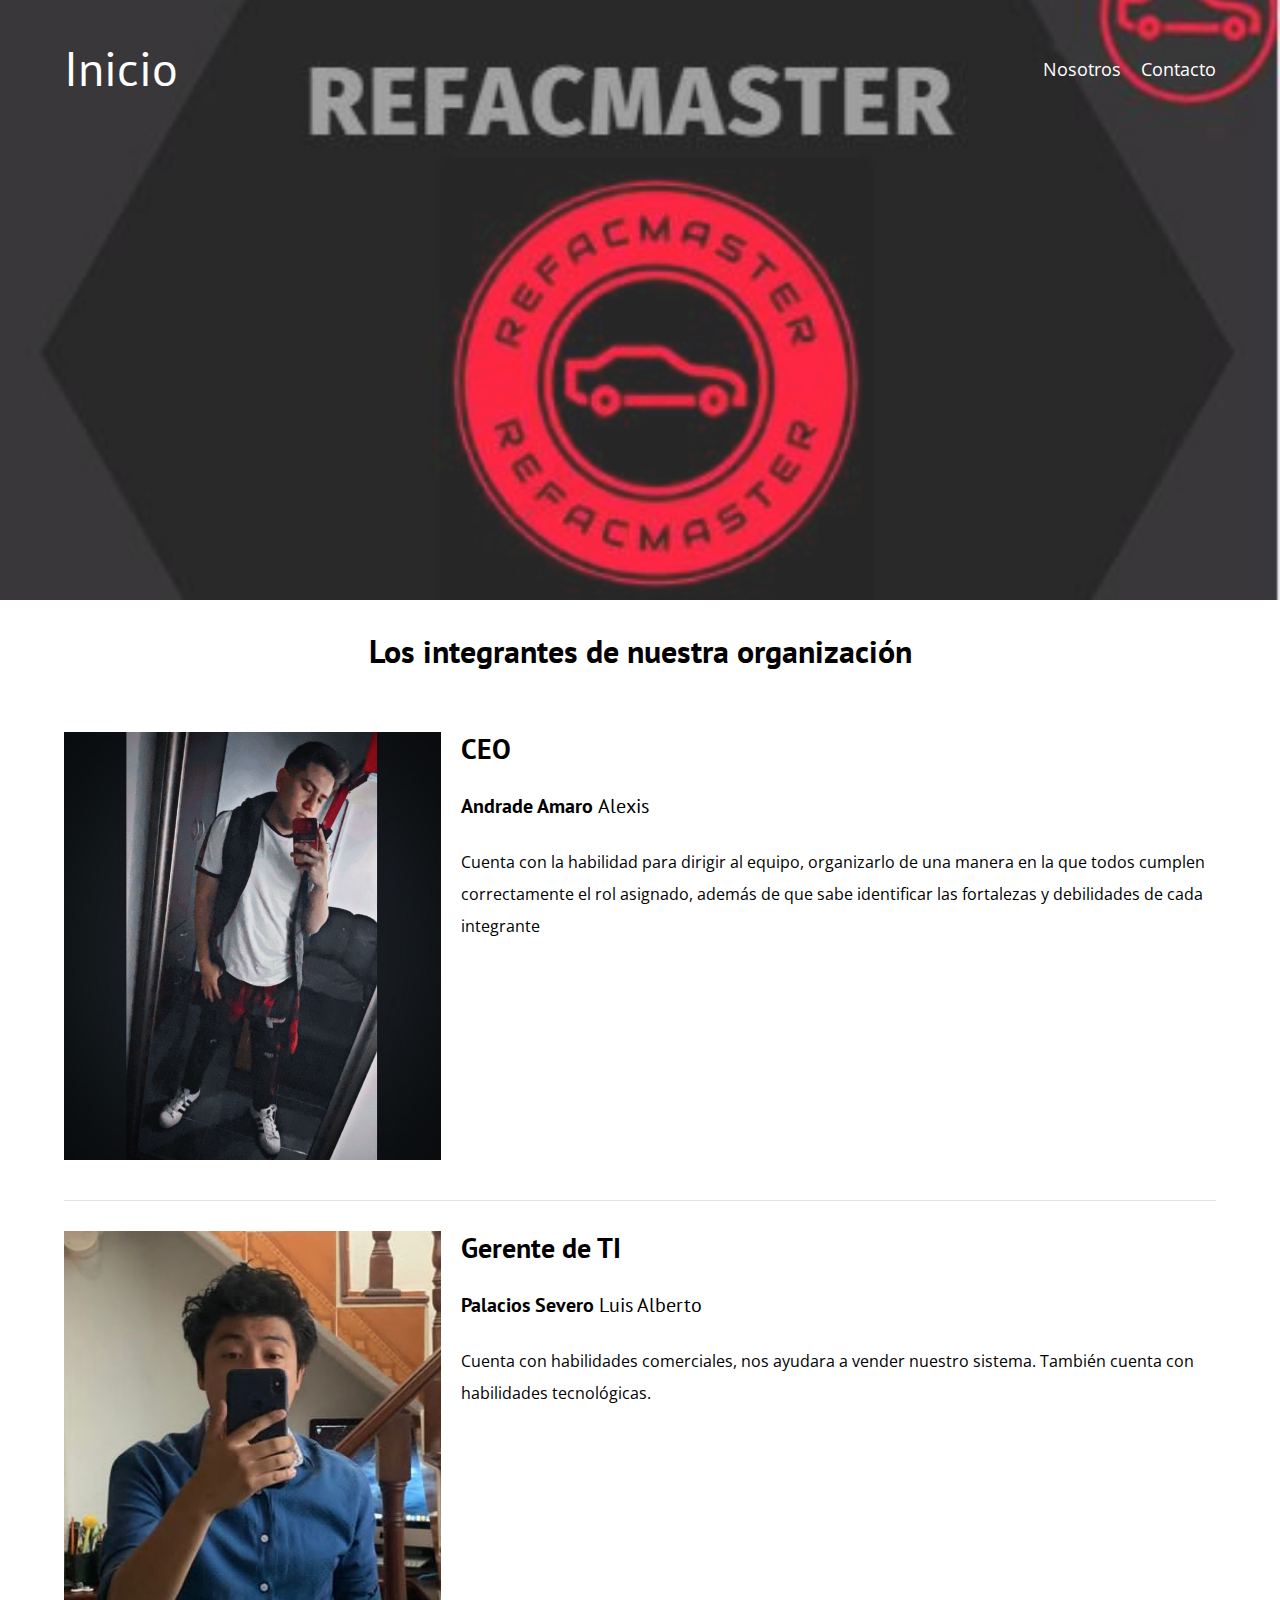
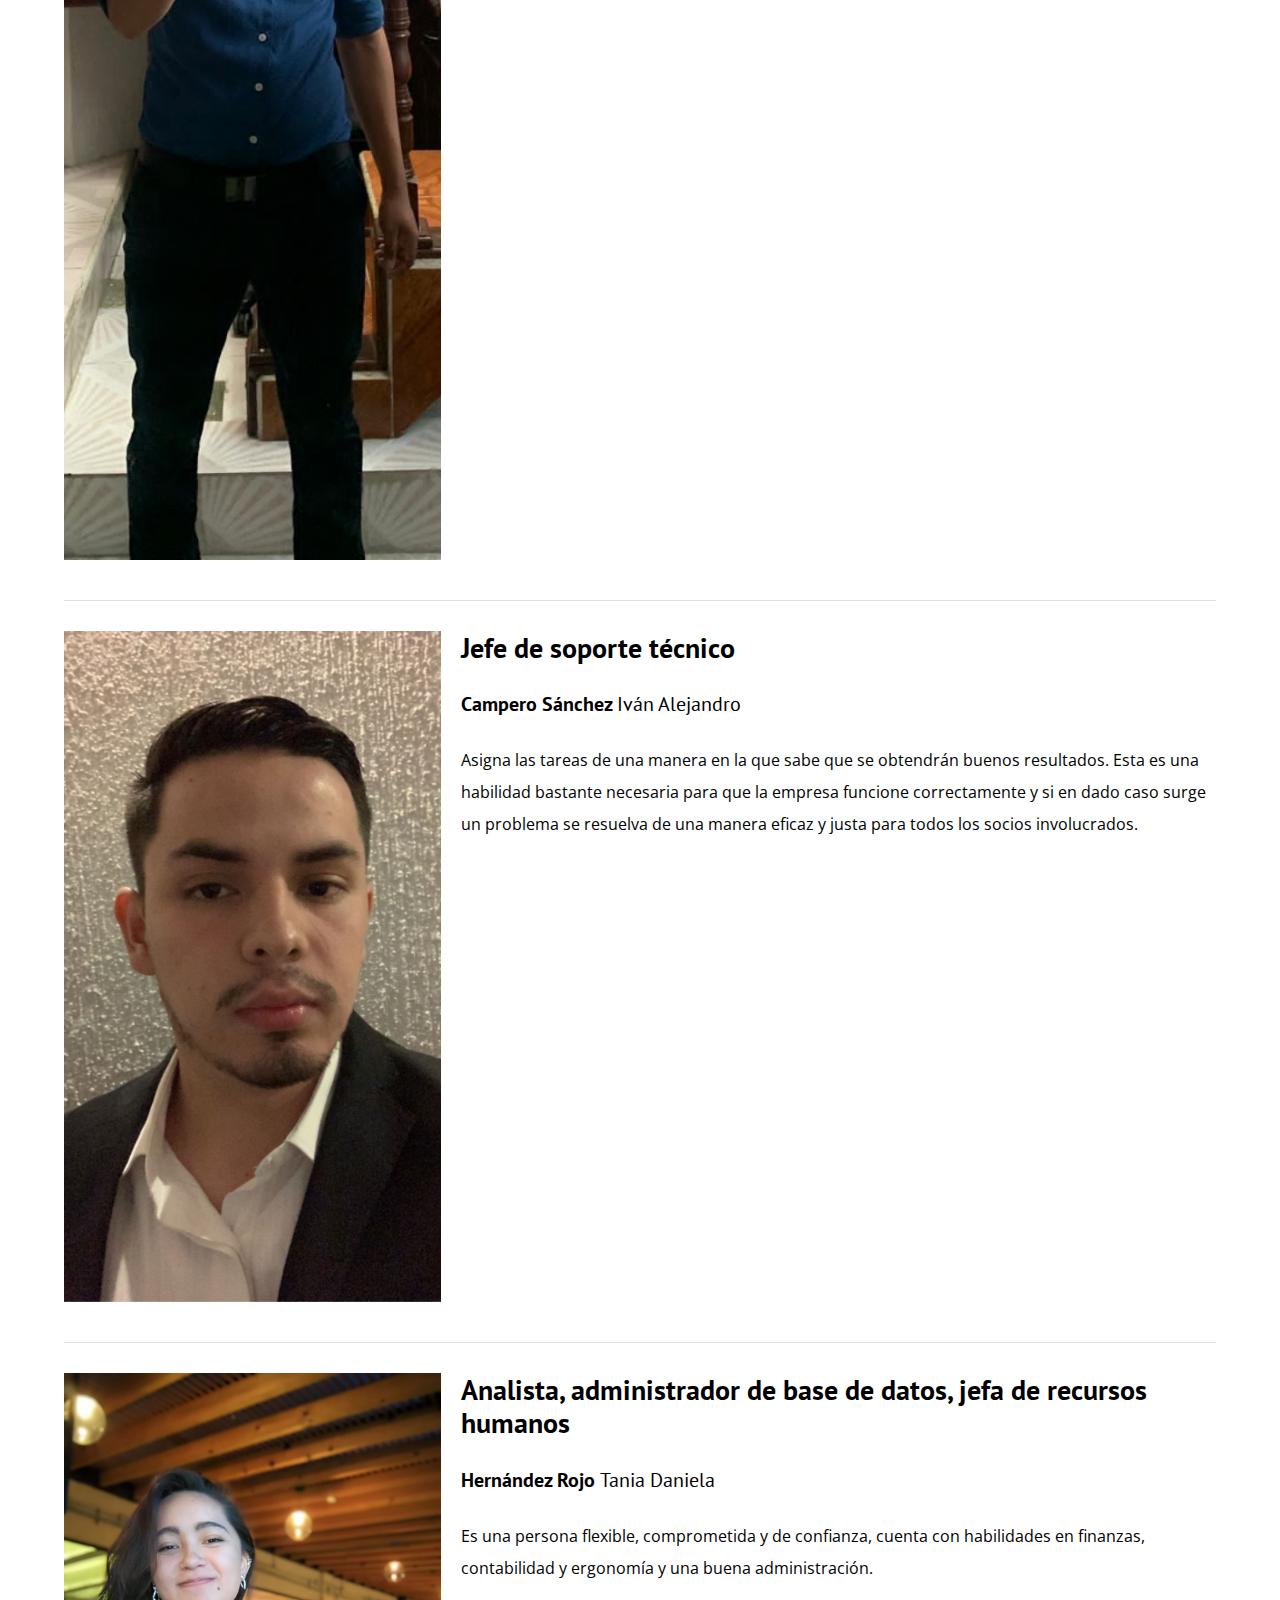
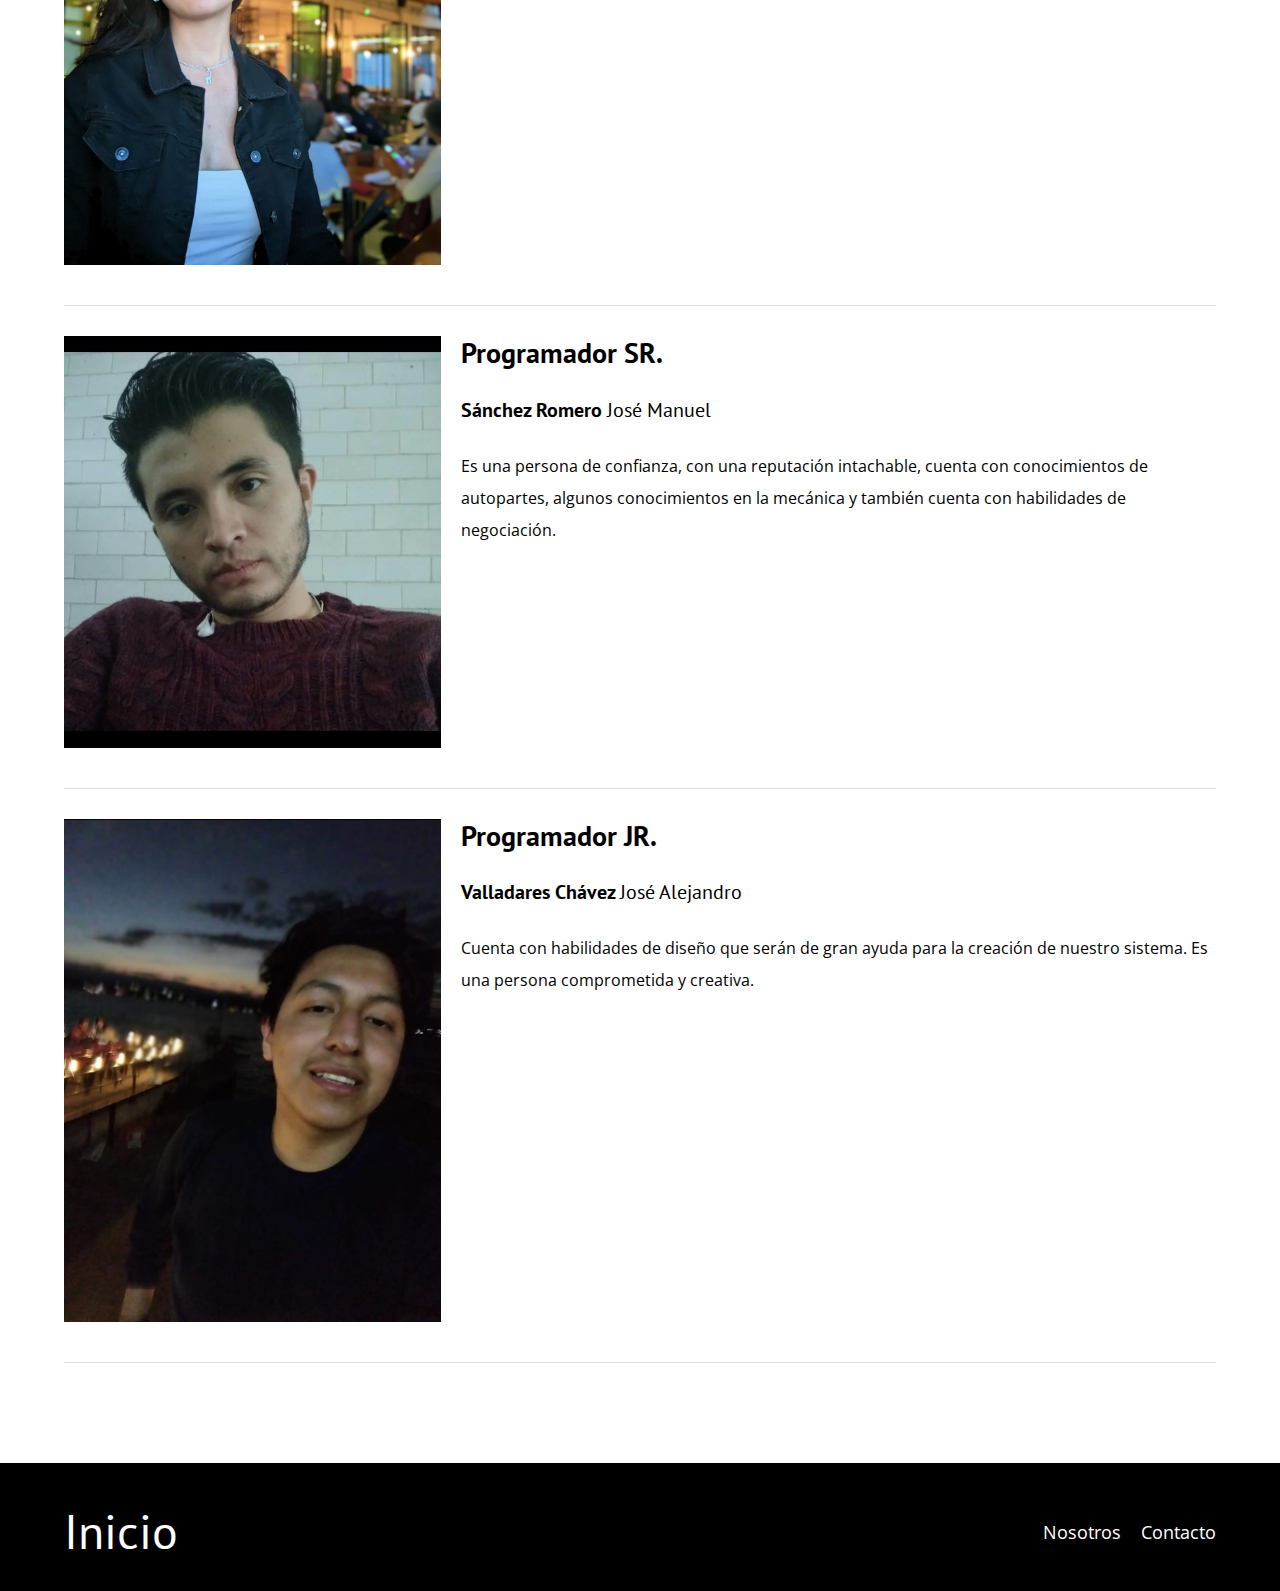
==== commit 4ea640b7: "Se cambia a DAniela en una sola foto" ====
--- a/cursos.html
+++ b/cursos.html
@@ -86,7 +86,7 @@
                 <img src="img/FotoDaniela.jpeg" alt="Aquí va la foto :P">
             </div>
             <div class="curso__informacion">
-                <h4 class="no-margin">Analista y administrador de base de datos</h4>
+                <h4 class="no-margin">Analista, administrador de base de datos, jefa de recursos humanos</h4>
                 <p class="curso__label">Hernández Rojo
                     <span class="curso__info">Tania Daniela</span>
                 </p>
@@ -124,21 +124,7 @@
                     la creación de nuestro sistema. Es una persona comprometida y creativa. 
                 </p>
             </div> <!--.curso-informacion-->
-        </div> <!--.curso --><div class="curso">
-            <div class="curso__imagen">
-                <img src="img/FotoDaniela.jpeg" alt="Aquí va la foto :P">
-            </div>
-            <div class="curso__informacion">
-                <h4 class="no-margin">Recursos Humanos</h4>
-                <p class="curso__label">Hernández Rojo
-                    <span class="curso__info">Tania Daniela</span>
-                </p>
-                <p class="curso__descripcion">
-                    Es una persona flexible, comprometida y de confianza, 
-                    cuenta con habilidades en finanzas, contabilidad y ergonomía y una buena administración.
-                </p>
-            </div> <!--.curso-informacion-->
-        </div> <!--.curso -->
+        </div> <!--.curso --><div class="curso"><!--.curso -->
         
     </main>
 
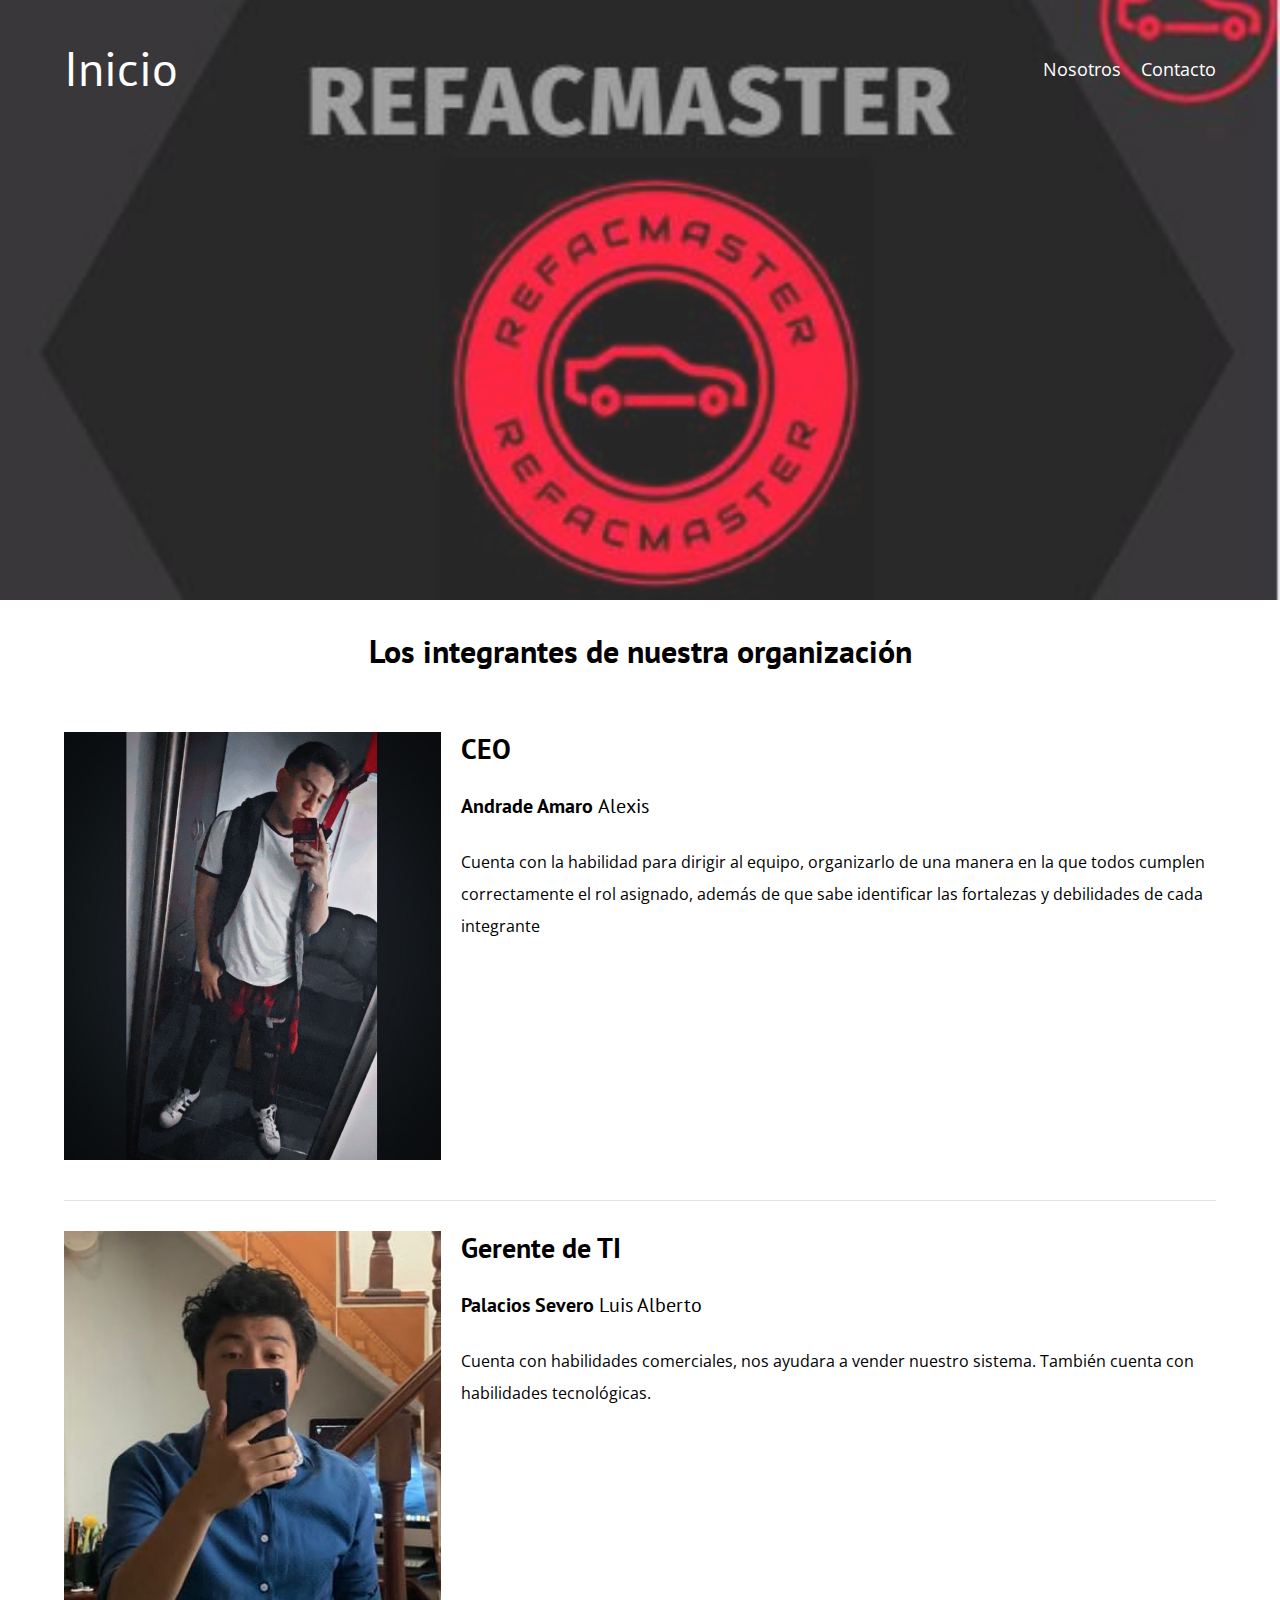
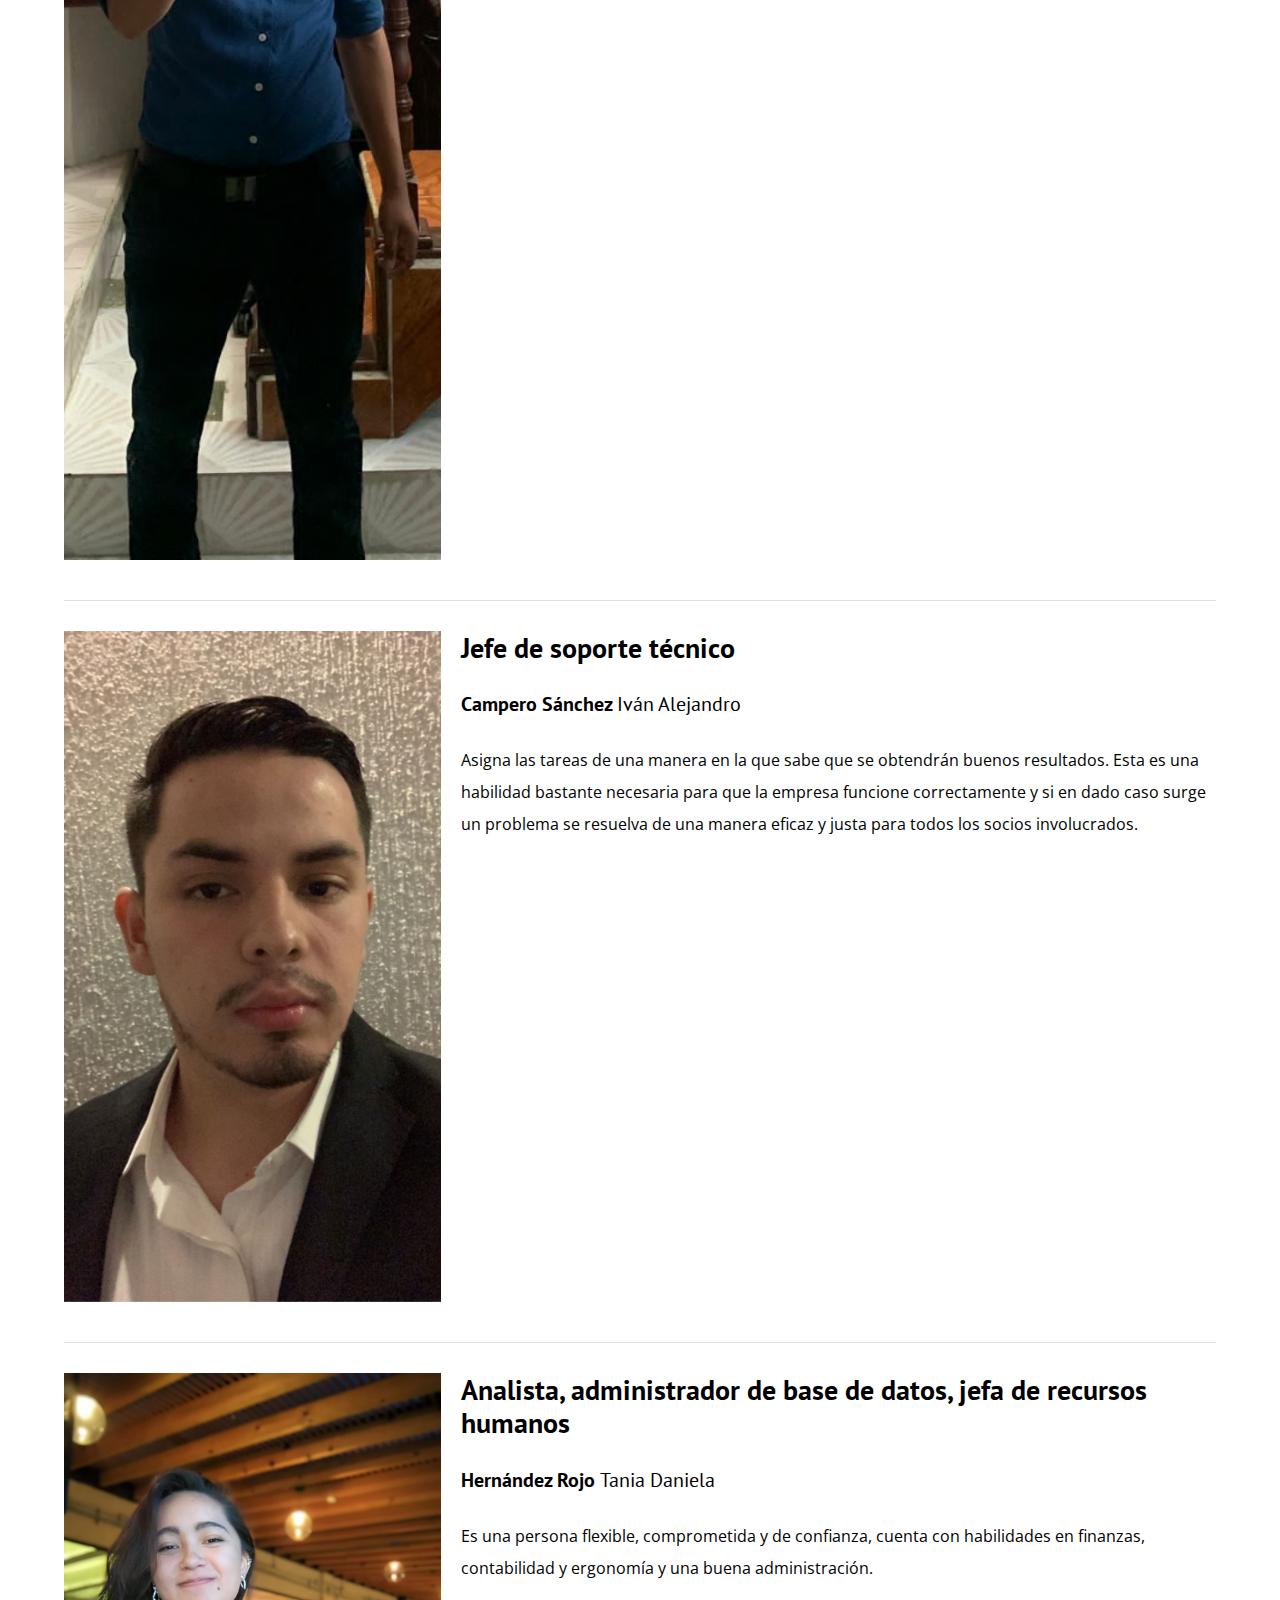
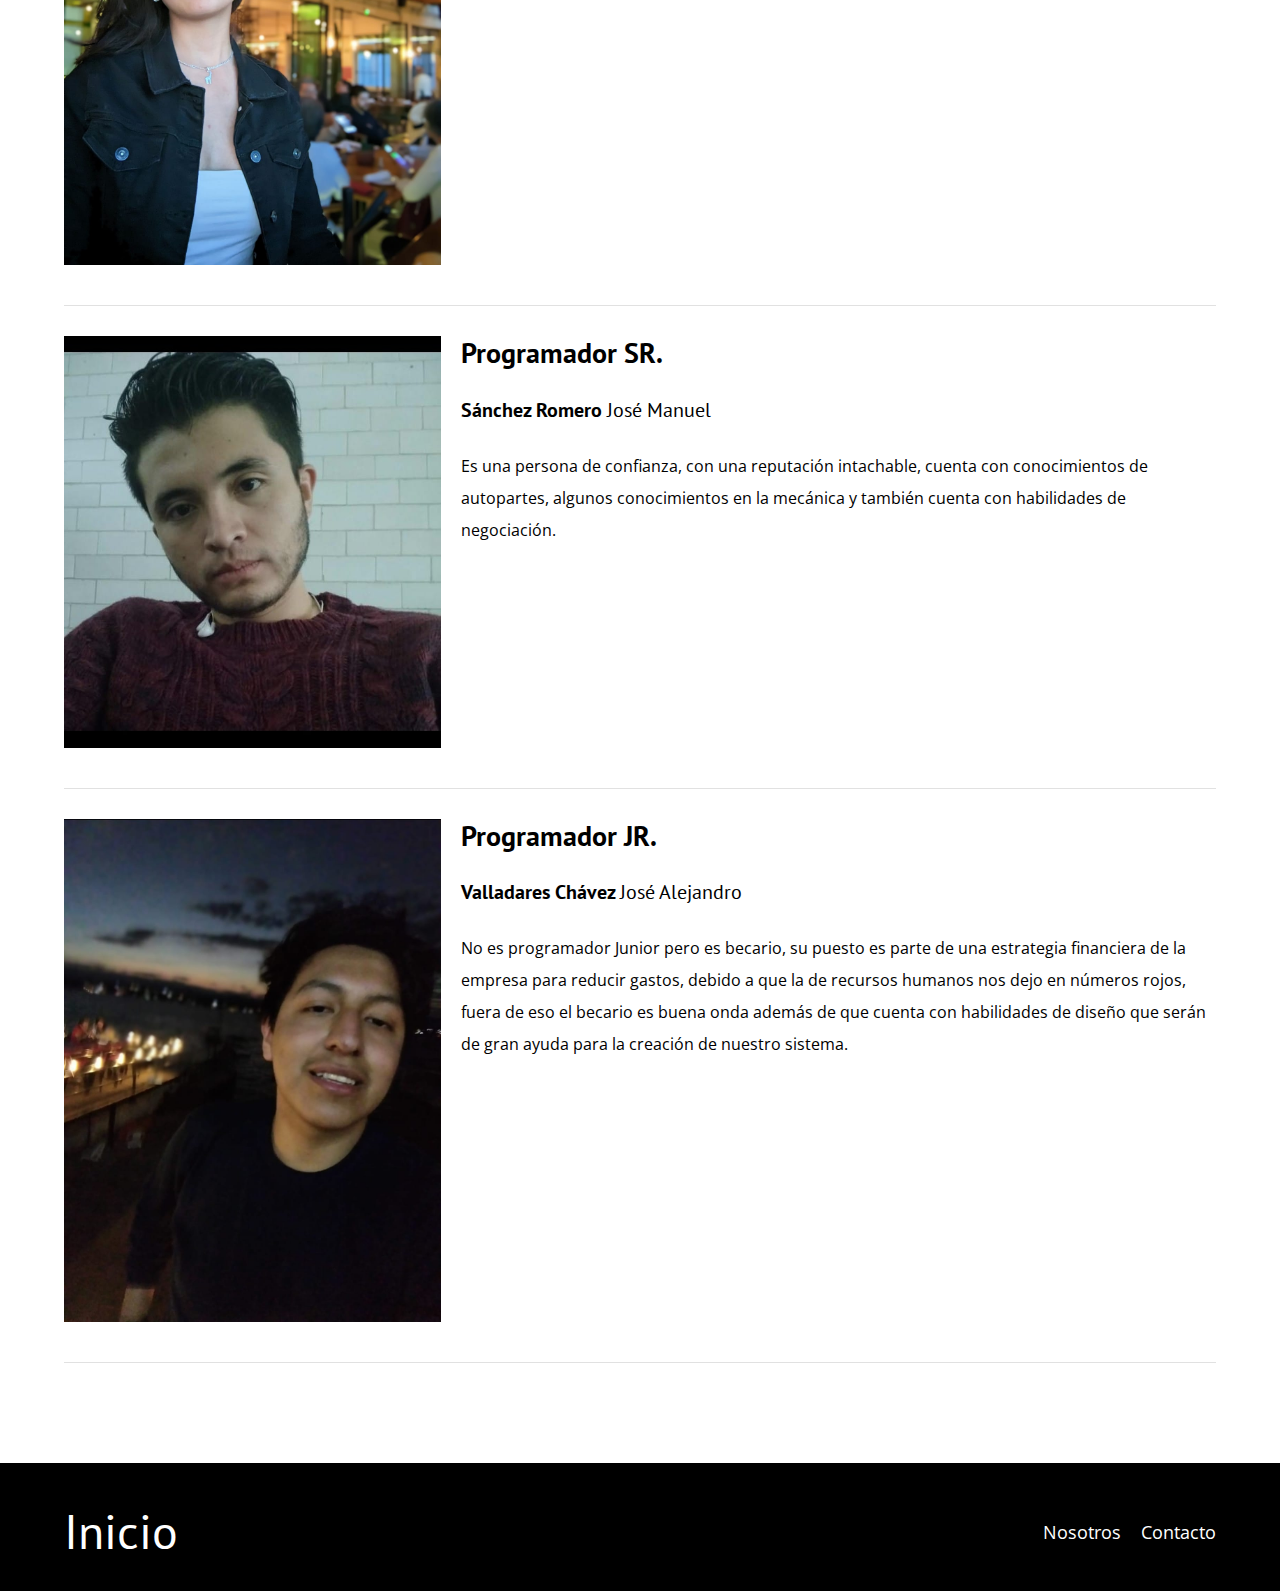
==== commit aff21f1c: "el becario" ====
--- a/cursos.html
+++ b/cursos.html
@@ -120,8 +120,11 @@
                     <span class="curso__info">José Alejandro</span>
                 </p>
                 <p class="curso__descripcion">
-                    Cuenta con habilidades de diseño que serán de gran ayuda para 
-                    la creación de nuestro sistema. Es una persona comprometida y creativa. 
+                    No es programador Junior pero es becario, su puesto es parte de una
+                    estrategia financiera de la empresa para reducir gastos, debido a que la de
+                    recursos humanos nos dejo en números rojos, fuera de eso el becario es buena 
+                    onda además de que cuenta con habilidades de diseño que serán de gran ayuda para la creación de nuestro sistema. 
+        
                 </p>
             </div> <!--.curso-informacion-->
         </div> <!--.curso --><div class="curso"><!--.curso -->
